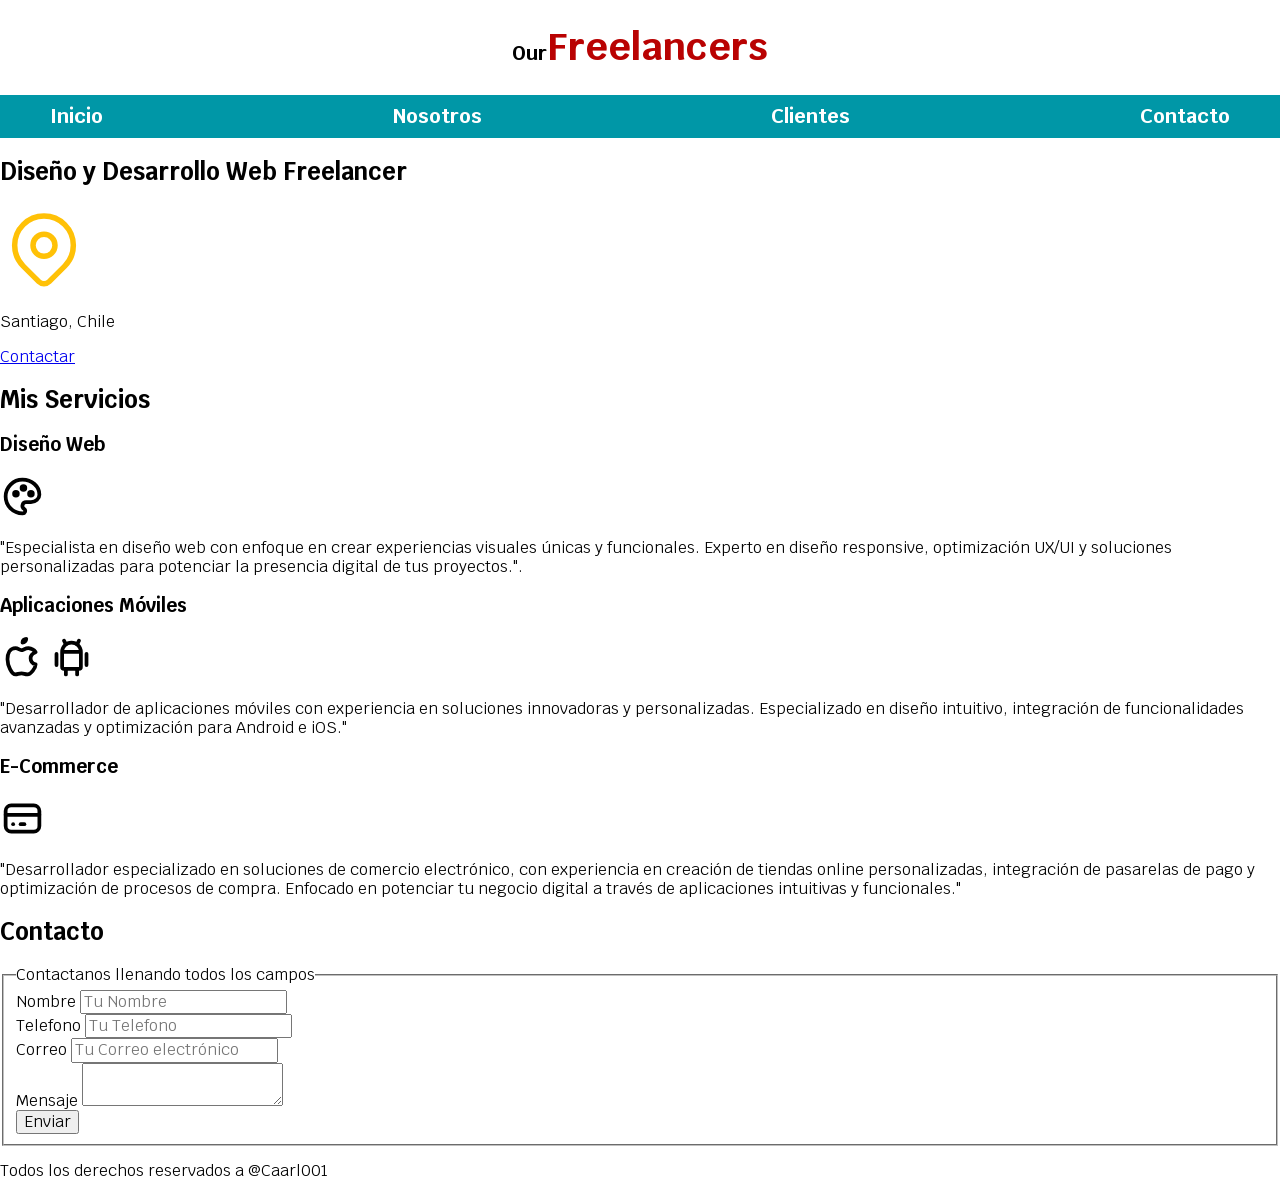
==== index.html @ 2eb79b01 "formato barra navegador responsiva" ====
<!DOCTYPE html>
<html lang="es">
<head>
    <meta charset="UTF-8">
    <meta name="viewport" content="width=device-width, initial-scale=1.0">
    <title>Diseñador Freelancer</title>
    <link rel="preload" href="css/normalize.css">
    <link rel="stylesheet" href="css/normalize.css">
    <link rel="preconnect" href="https://fonts.googleapis.com">
    <link rel="preconnect" href="https://fonts.gstatic.com" crossorigin>
    <link href="https://fonts.googleapis.com/css2?family=Krub:wght@400;700&display=swap" rel="stylesheet">
    <link rel="preload" href="css/style.css" as="style">
    <link rel="stylesheet" href="css/style.css">

</head>
<body>
    <header>
        <h1 class="titulo"><span>Our</span>Freelancers</h1>
    </header>
    <div class="nav-bg">
        <nav class="navegacion-principal contenedor">
            <a href="index.html">Inicio</a>
            <a href="nosotros.html">Nosotros</a>
            <a href="clientes.html">Clientes</a>
            <a href="contacto.html">Contacto</a>
        </nav>
    </div>    
    <!-- <img src="img/hero.jpg"> --> 

    <section class="hero">
        <div class="contenido-hero"> 
            <h2>Diseño y Desarrollo Web Freelancer</h2>
            <p>
                <svg  xmlns="http://www.w3.org/2000/svg"  width="88"  height="88"  viewBox="0 0 24 24"  fill="none"  stroke="#ffc107"  stroke-width="1.5"
                    stroke-linecap="round"  stroke-linejoin="round"  class="icon icon-tabler icons-tabler-outline icon-tabler-map-pin"><path stroke="none" d="M0 0h24v24H0z" fill="none"/><path d="M9 11a3 3 0 1 0 6 0a3 3 0 0 0 -6 0" /><path d="M17.657 16.657l-4.243 4.243a2 2 0 0 1 -2.827 0l-4.244 -4.243a8 8 0 1 1 11.314 0z" />
                </svg>
            </p>
            <p>Santiago, Chile</p>

            <a href="#">Contactar</a>
        </div>
        
    </section>
    
    <main>
        <h2>Mis Servicios</h2>
        
        <section>
        <h3>Diseño Web</h3>
                <svg  xmlns="http://www.w3.org/2000/svg"  width="45"  height="45"  viewBox="0 0 24 24"  fill="none"  stroke="currentColor"  stroke-width="2"  stroke-linecap="round"  stroke-linejoin="round"  class="icon icon-tabler icons-tabler-outline icon-tabler-palette"><path stroke="none" d="M0 0h24v24H0z" fill="none"/><path d="M12 21a9 9 0 0 1 0 -18c4.97 0 9 3.582 9 8c0 1.06 -.474 2.078 -1.318 2.828c-.844 .75 -1.989 1.172 -3.182 1.172h-2.5a2 2 0 0 0 -1 3.75a1.3 1.3 0 0 1 -1 2.25" /><path d="M8.5 10.5m-1 0a1 1 0 1 0 2 0a1 1 0 1 0 -2 0" /><path d="M12.5 7.5m-1 0a1 1 0 1 0 2 0a1 1 0 1 0 -2 0" /><path d="M16.5 10.5m-1 0a1 1 0 1 0 2 0a1 1 0 1 0 -2 0" /></svg>
                <p>"Especialista en diseño web con enfoque en crear experiencias visuales únicas y funcionales. Experto en diseño responsive, optimización UX/UI y soluciones personalizadas para potenciar la presencia digital de tus proyectos.".</p>
        </section>
         
        <section>
        <h3>Aplicaciones Móviles</h3>
                <svg  xmlns="http://www.w3.org/2000/svg"  width="45"  height="45"  viewBox="0 0 24 24"  fill="none"  stroke="currentColor"  stroke-width="2"  stroke-linecap="round"  stroke-linejoin="round"  class="icon icon-tabler icons-tabler-outline icon-tabler-brand-apple"><path stroke="none" d="M0 0h24v24H0z" fill="none"/><path d="M8.286 7.008c-3.216 0 -4.286 3.23 -4.286 5.92c0 3.229 2.143 8.072 4.286 8.072c1.165 -.05 1.799 -.538 3.214 -.538c1.406 0 1.607 .538 3.214 .538s4.286 -3.229 4.286 -5.381c-.03 -.011 -2.649 -.434 -2.679 -3.23c-.02 -2.335 2.589 -3.179 2.679 -3.228c-1.096 -1.606 -3.162 -2.113 -3.75 -2.153c-1.535 -.12 -3.032 1.077 -3.75 1.077c-.729 0 -2.036 -1.077 -3.214 -1.077z" /><path d="M12 4a2 2 0 0 0 2 -2a2 2 0 0 0 -2 2" /></svg>
                <svg  xmlns="http://www.w3.org/2000/svg"  width="45"  height="45"  viewBox="0 0 24 24"  fill="none"  stroke="currentColor"   stroke-width="2"  stroke-linecap="round"  stroke-linejoin="round"  class="icon icon-tabler icons-tabler-outline icon-tabler-brand-android"><path stroke="none" d="M0 0h24v24H0z" fill="none"/><path d="M4 10l0 6" /><path d="M20 10l0 6" /><path d="M7 9h10v8a1 1 0 0 1 -1 1h-8a1 1 0 0 1 -1 -1v-8a5 5 0 0 1 10 0" /><path d="M8 3l1 2" /><path d="M16 3l-1 2" /><path d="M9 18l0 3" /><path d="M15 18l0 3" /></svg> 
                <p>"Desarrollador de aplicaciones móviles con experiencia en soluciones innovadoras y personalizadas. Especializado en diseño intuitivo, integración de funcionalidades avanzadas y optimización para Android e iOS."</p>
        </section>

        <section>       
        <h3>E-Commerce</h3>
                <svg  xmlns="http://www.w3.org/2000/svg"  width="45"  height="45"  viewBox="0 0 24 24"  fill="none"  stroke="currentColor"   stroke-width="2"  stroke-linecap="round"  stroke-linejoin="round"  class="icon icon-tabler icons-tabler-outline icon-tabler-credit-card"><path stroke="none" d="M0 0h24v24H0z" fill="none"/><path d="M3 5m0 3a3 3 0 0 1 3 -3h12a3 3 0 0 1 3 3v8a3 3 0 0 1 -3 3h-12a3 3 0 0 1 -3 -3z" /><path d="M3 10l18 0" /><path d="M7 15l.01 0" /><path d="M11 15l2 0" /></svg>
                <p>"Desarrollador especializado en soluciones de comercio electrónico, con experiencia en creación de tiendas online personalizadas, integración de pasarelas de pago y optimización de procesos de compra. Enfocado en potenciar tu negocio digital a través de aplicaciones intuitivas y funcionales."</p> 
        </section>   
    </main>

    <section>
        <h2>Contacto</h2> 
        <form>
            <fieldset>
                <legend>Contactanos llenando todos los campos</legend>
                
                <div>
                    <label>Nombre</label>
                    <input type="text" placeholder="Tu Nombre">
                </div> 

                <div>   
                    <label>Telefono</label>
                    <input type="tel" placeholder="Tu Telefono">
                </div>

                <div>
                    <label>Correo</label>
                    <input type="email" placeholder="Tu Correo electrónico">
                </div>
                
                <div>
                    <label>Mensaje</label>
                    <textarea></textarea>
                </div>
                
                <div>
                    <input type="submit" value="Enviar">
                </div>

            </fieldset>
        </form>
    </section>

    <footer>
        <p>Todos los derechos reservados a @Caarl001</p>
    </footer>

</body>
</html>
---- css/style.css ----
:root{
    --blanco:#FFFFFF;
    --oscuro:#212121;
    --rojo:#b90202;
    --gris:#757575;
    --primario:#FFC107;
    --secundario:#0097A7;
}

html {
    font-size: 62.5%;
}

body {
    font-size: 16px;
    font-family: "Krub", sans-serif;
}

.titulo {
    text-align: center;
    color: var(--rojo);
    font-size: 3.8rem; 
}

.titulo span {
    font-size: 2rem;
    color:black;
}
.contenedor{
    max-width: 120rem;
    margin: 0 auto;
}
.nav-bg{
    background-color: var(--secundario);
}
.navegacion-principal{
    display: flex;
    flex-direction: column;
}
@media (min-width: 768px) {
   .navegacion-principal {
    flex-direction: row;
    justify-content: space-between;
   }
}
.navegacion-principal  a {
    display: block;
    text-align: center;
    color:var(--blanco);
    text-decoration: none;
    font-size: 2rem;
    font-weight: 700;
    padding: 1rem;
}

.navegacion-principal a:hover {
    background-color: var(--primario);
    color: var(--oscuro);
}
---- css/style.css ----
:root{
    --blanco:#FFFFFF;
    --oscuro:#212121;
    --rojo:#b90202;
    --gris:#757575;
    --primario:#FFC107;
    --secundario:#0097A7;
}

html {
    font-size: 62.5%;
}

body {
    font-size: 16px;
    font-family: "Krub", sans-serif;
}

.titulo {
    text-align: center;
    color: var(--rojo);
    font-size: 3.8rem; 
}

.titulo span {
    font-size: 2rem;
    color:black;
}
.contenedor{
    max-width: 120rem;
    margin: 0 auto;
}
.nav-bg{
    background-color: var(--secundario);
}
.navegacion-principal{
    display: flex;
    flex-direction: column;
}
@media (min-width: 768px) {
   .navegacion-principal {
    flex-direction: row;
    justify-content: space-between;
   }
}
.navegacion-principal  a {
    display: block;
    text-align: center;
    color:var(--blanco);
    text-decoration: none;
    font-size: 2rem;
    font-weight: 700;
    padding: 1rem;
}

.navegacion-principal a:hover {
    background-color: var(--primario);
    color: var(--oscuro);
}
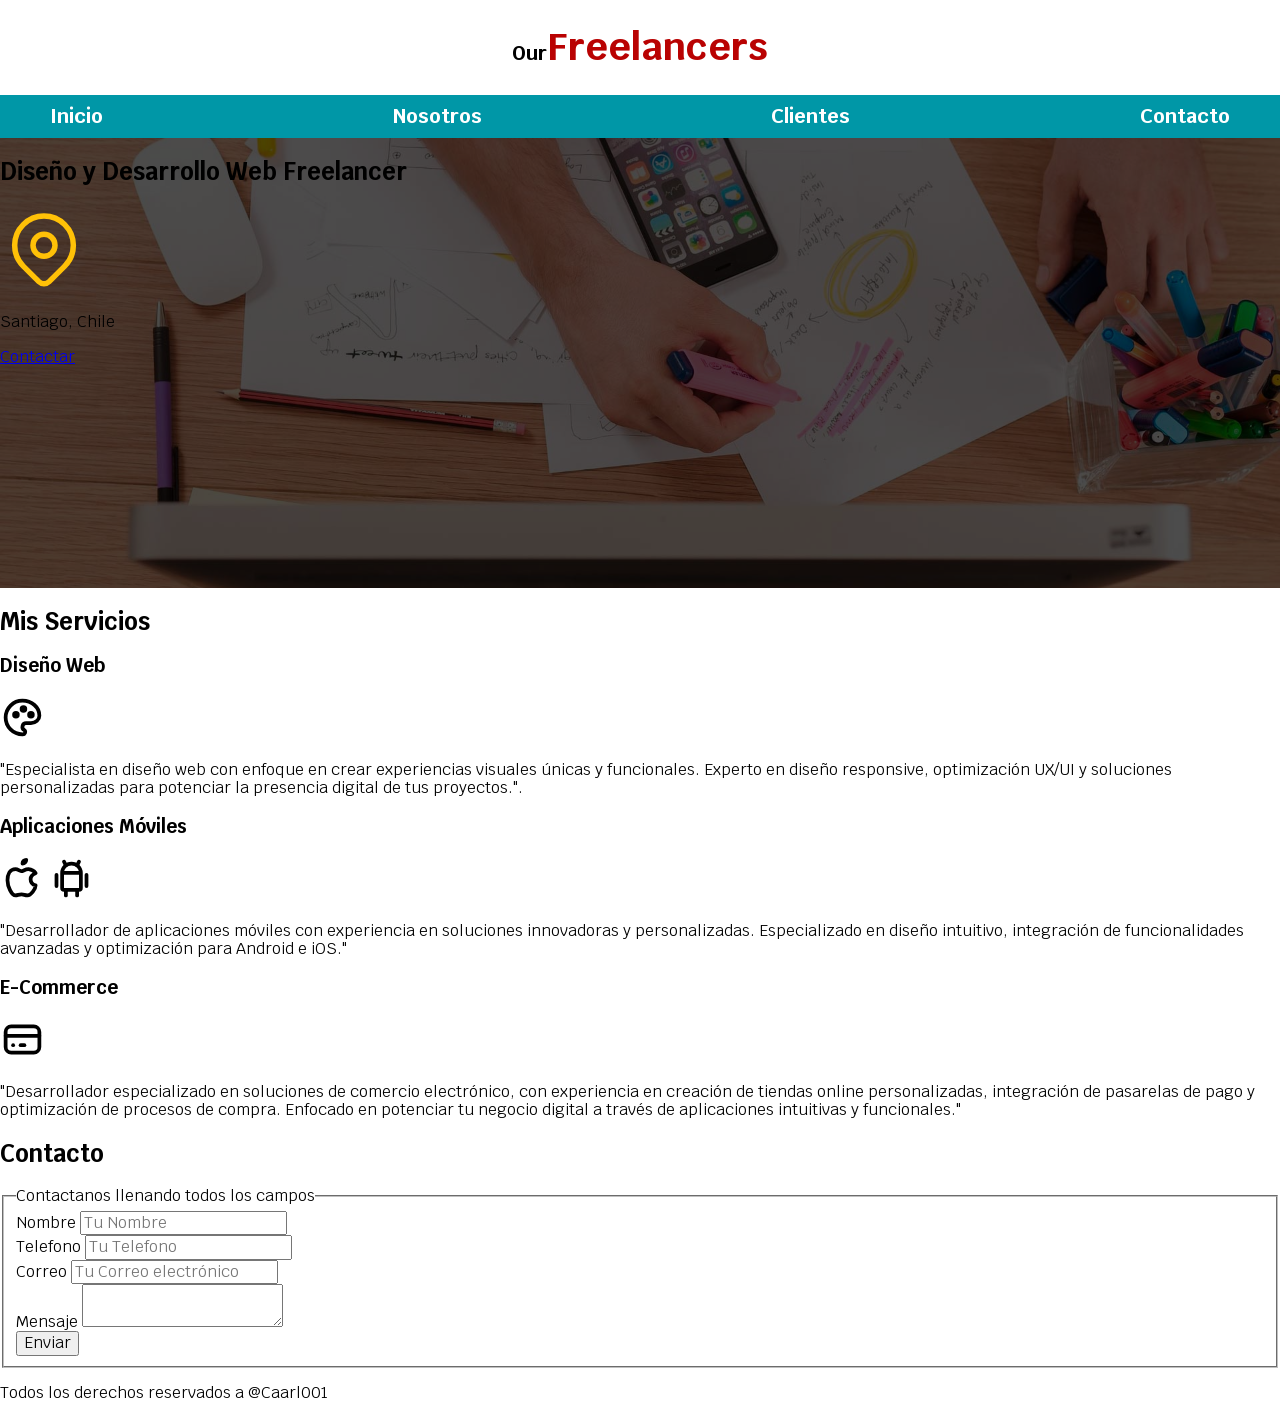
==== commit 8fc4430a: "Modificacion Hero transparencia" ====
--- a/index.html
+++ b/index.html
@@ -25,8 +25,7 @@
             <a href="contacto.html">Contacto</a>
         </nav>
     </div>    
-    <!-- <img src="img/hero.jpg"> --> 
-
+    
     <section class="hero">
         <div class="contenido-hero"> 
             <h2>Diseño y Desarrollo Web Freelancer</h2>
--- a/css/style.css
+++ b/css/style.css
@@ -9,6 +9,11 @@
 
 html {
     font-size: 62.5%;
+    box-sizing: border-box;
+}
+
+*, *:before, *:after {
+    box-sizing: inherit;
 }
 
 body {
@@ -21,19 +26,18 @@
     color: var(--rojo);
     font-size: 3.8rem; 
 }
-
 .titulo span {
     font-size: 2rem;
     color:black;
 }
-.contenedor{
+.contenedor {
     max-width: 120rem;
     margin: 0 auto;
 }
 .nav-bg{
     background-color: var(--secundario);
 }
-.navegacion-principal{
+.navegacion-principal {
     display: flex;
     flex-direction: column;
 }
@@ -57,3 +61,19 @@
     background-color: var(--primario);
     color: var(--oscuro);
 }
+
+.hero{
+    background-image: url(../img/hero.jpg);
+    background-repeat: no-repeat;
+    background-size: cover;
+    height: 450PX;
+    position: relative;
+
+}
+.contenido-hero {
+    position: absolute;
+    background-color: rgb(0 0 0 / 70%);
+    width: 100%;
+    height: 100%;
+
+}
--- a/css/style.css
+++ b/css/style.css
@@ -9,6 +9,11 @@
 
 html {
     font-size: 62.5%;
+    box-sizing: border-box;
+}
+
+*, *:before, *:after {
+    box-sizing: inherit;
 }
 
 body {
@@ -21,19 +26,18 @@
     color: var(--rojo);
     font-size: 3.8rem; 
 }
-
 .titulo span {
     font-size: 2rem;
     color:black;
 }
-.contenedor{
+.contenedor {
     max-width: 120rem;
     margin: 0 auto;
 }
 .nav-bg{
     background-color: var(--secundario);
 }
-.navegacion-principal{
+.navegacion-principal {
     display: flex;
     flex-direction: column;
 }
@@ -57,3 +61,19 @@
     background-color: var(--primario);
     color: var(--oscuro);
 }
+
+.hero{
+    background-image: url(../img/hero.jpg);
+    background-repeat: no-repeat;
+    background-size: cover;
+    height: 450PX;
+    position: relative;
+
+}
+.contenido-hero {
+    position: absolute;
+    background-color: rgb(0 0 0 / 70%);
+    width: 100%;
+    height: 100%;
+
+}
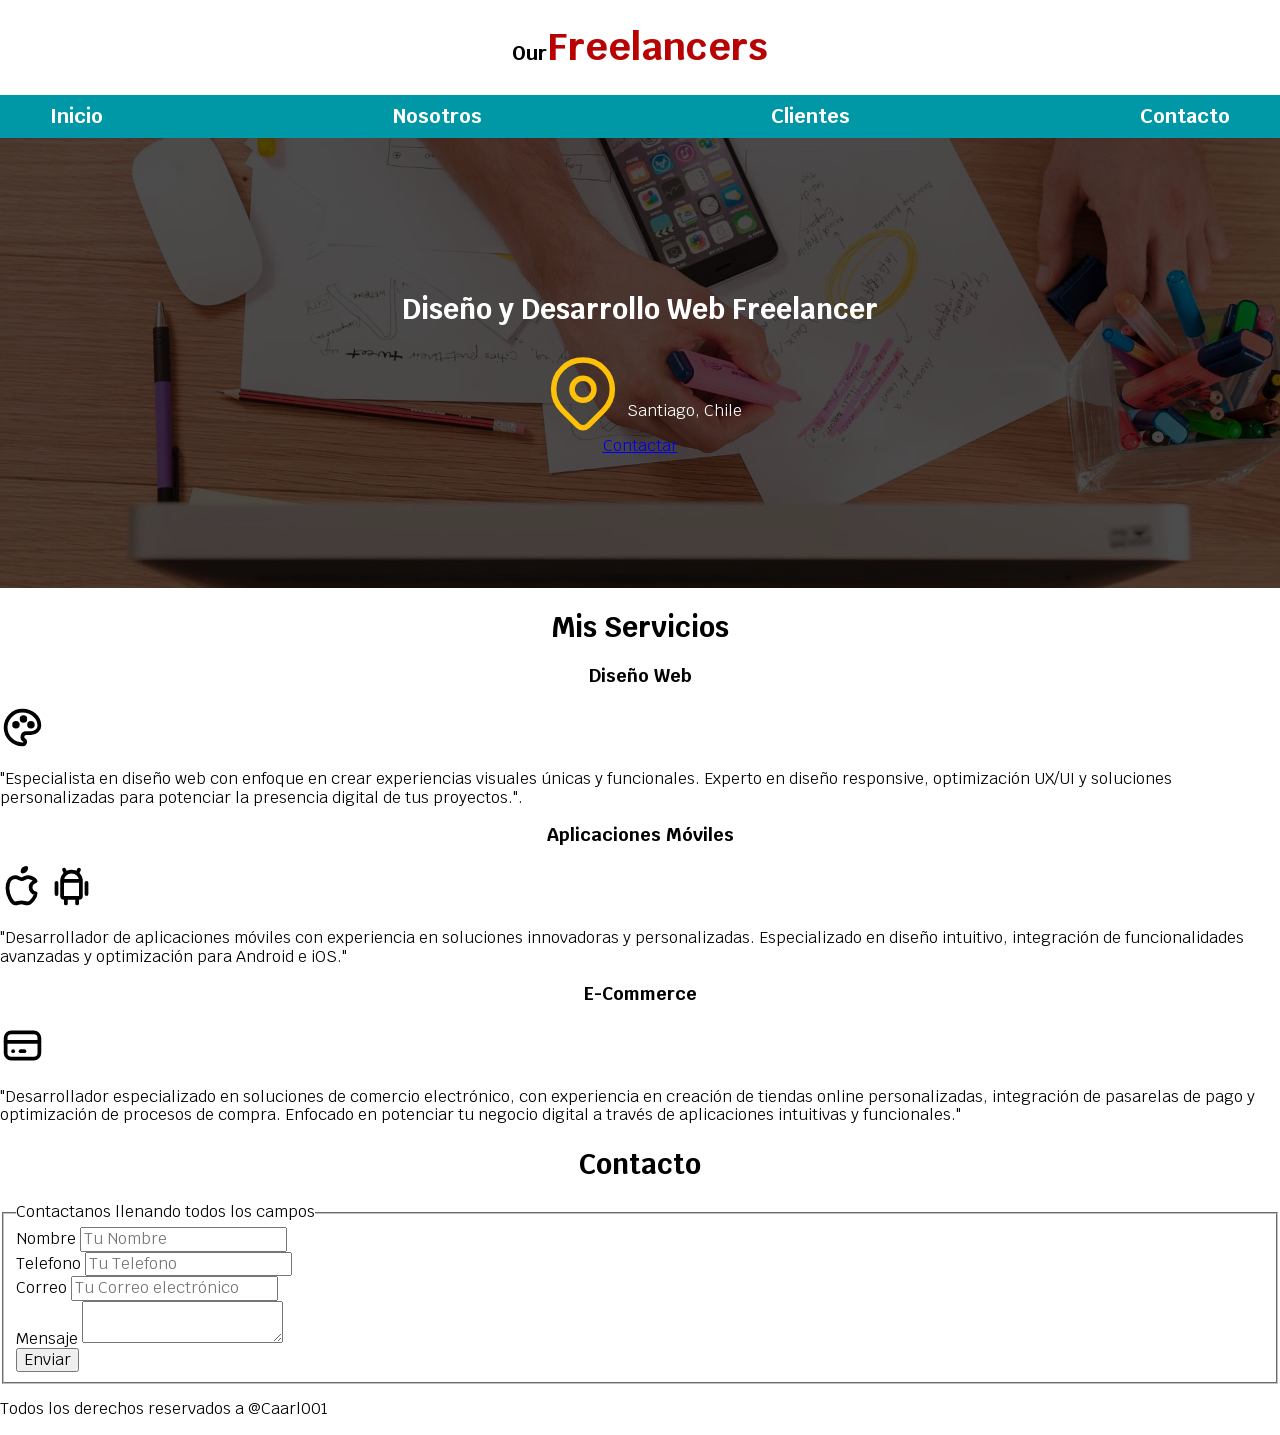
==== commit f23ff8de: "Aliniacion del Hero, texto del h2, icono y parrafo aliniado con icono" ====
--- a/index.html
+++ b/index.html
@@ -25,16 +25,17 @@
             <a href="contacto.html">Contacto</a>
         </nav>
     </div>    
-    
+
     <section class="hero">
         <div class="contenido-hero"> 
             <h2>Diseño y Desarrollo Web Freelancer</h2>
-            <p>
+            <div class="ubicacion">
+            
                 <svg  xmlns="http://www.w3.org/2000/svg"  width="88"  height="88"  viewBox="0 0 24 24"  fill="none"  stroke="#ffc107"  stroke-width="1.5"
                     stroke-linecap="round"  stroke-linejoin="round"  class="icon icon-tabler icons-tabler-outline icon-tabler-map-pin"><path stroke="none" d="M0 0h24v24H0z" fill="none"/><path d="M9 11a3 3 0 1 0 6 0a3 3 0 0 0 -6 0" /><path d="M17.657 16.657l-4.243 4.243a2 2 0 0 1 -2.827 0l-4.244 -4.243a8 8 0 1 1 11.314 0z" />
                 </svg>
-            </p>
-            <p>Santiago, Chile</p>
+                <p>Santiago, Chile</p>
+            </div>
 
             <a href="#">Contactar</a>
         </div>
--- a/css/style.css
+++ b/css/style.css
@@ -20,11 +20,23 @@
     font-size: 16px;
     font-family: "Krub", sans-serif;
 }
-
+h1 {
+    font-size: 3.8rem;
+}
+h2 {
+    font-size: 2.8rem;
+}
+h3 {
+    font-size: 1.8rem;
+}
+h4 {
+    font-size: 1rem;
+}
+h1, h2, h3 {
+    text-align: center;
+}
 .titulo {
-    text-align: center;
-    color: var(--rojo);
-    font-size: 3.8rem; 
+    color: var(--rojo); 
 }
 .titulo span {
     font-size: 2rem;
@@ -72,8 +84,20 @@
 }
 .contenido-hero {
     position: absolute;
-    background-color: rgb(0 0 0 / 70%);
+    background-color: rgb(0 0 0 / 70%); /* Transparencia del hero */
     width: 100%;
     height: 100%;
+    display: flex;
+    flex-direction: column;
+    align-items: center;
+    justify-content: center;
 
+}
+.contenido-hero h2,
+.contenido-hero p {
+    color: var(--blanco);
+}
+.ubicacion {
+    display: flex;
+    align-items: flex-end;
 }
--- a/css/style.css
+++ b/css/style.css
@@ -20,11 +20,23 @@
     font-size: 16px;
     font-family: "Krub", sans-serif;
 }
-
+h1 {
+    font-size: 3.8rem;
+}
+h2 {
+    font-size: 2.8rem;
+}
+h3 {
+    font-size: 1.8rem;
+}
+h4 {
+    font-size: 1rem;
+}
+h1, h2, h3 {
+    text-align: center;
+}
 .titulo {
-    text-align: center;
-    color: var(--rojo);
-    font-size: 3.8rem; 
+    color: var(--rojo); 
 }
 .titulo span {
     font-size: 2rem;
@@ -72,8 +84,20 @@
 }
 .contenido-hero {
     position: absolute;
-    background-color: rgb(0 0 0 / 70%);
+    background-color: rgb(0 0 0 / 70%); /* Transparencia del hero */
     width: 100%;
     height: 100%;
+    display: flex;
+    flex-direction: column;
+    align-items: center;
+    justify-content: center;
 
+}
+.contenido-hero h2,
+.contenido-hero p {
+    color: var(--blanco);
+}
+.ubicacion {
+    display: flex;
+    align-items: flex-end;
 }
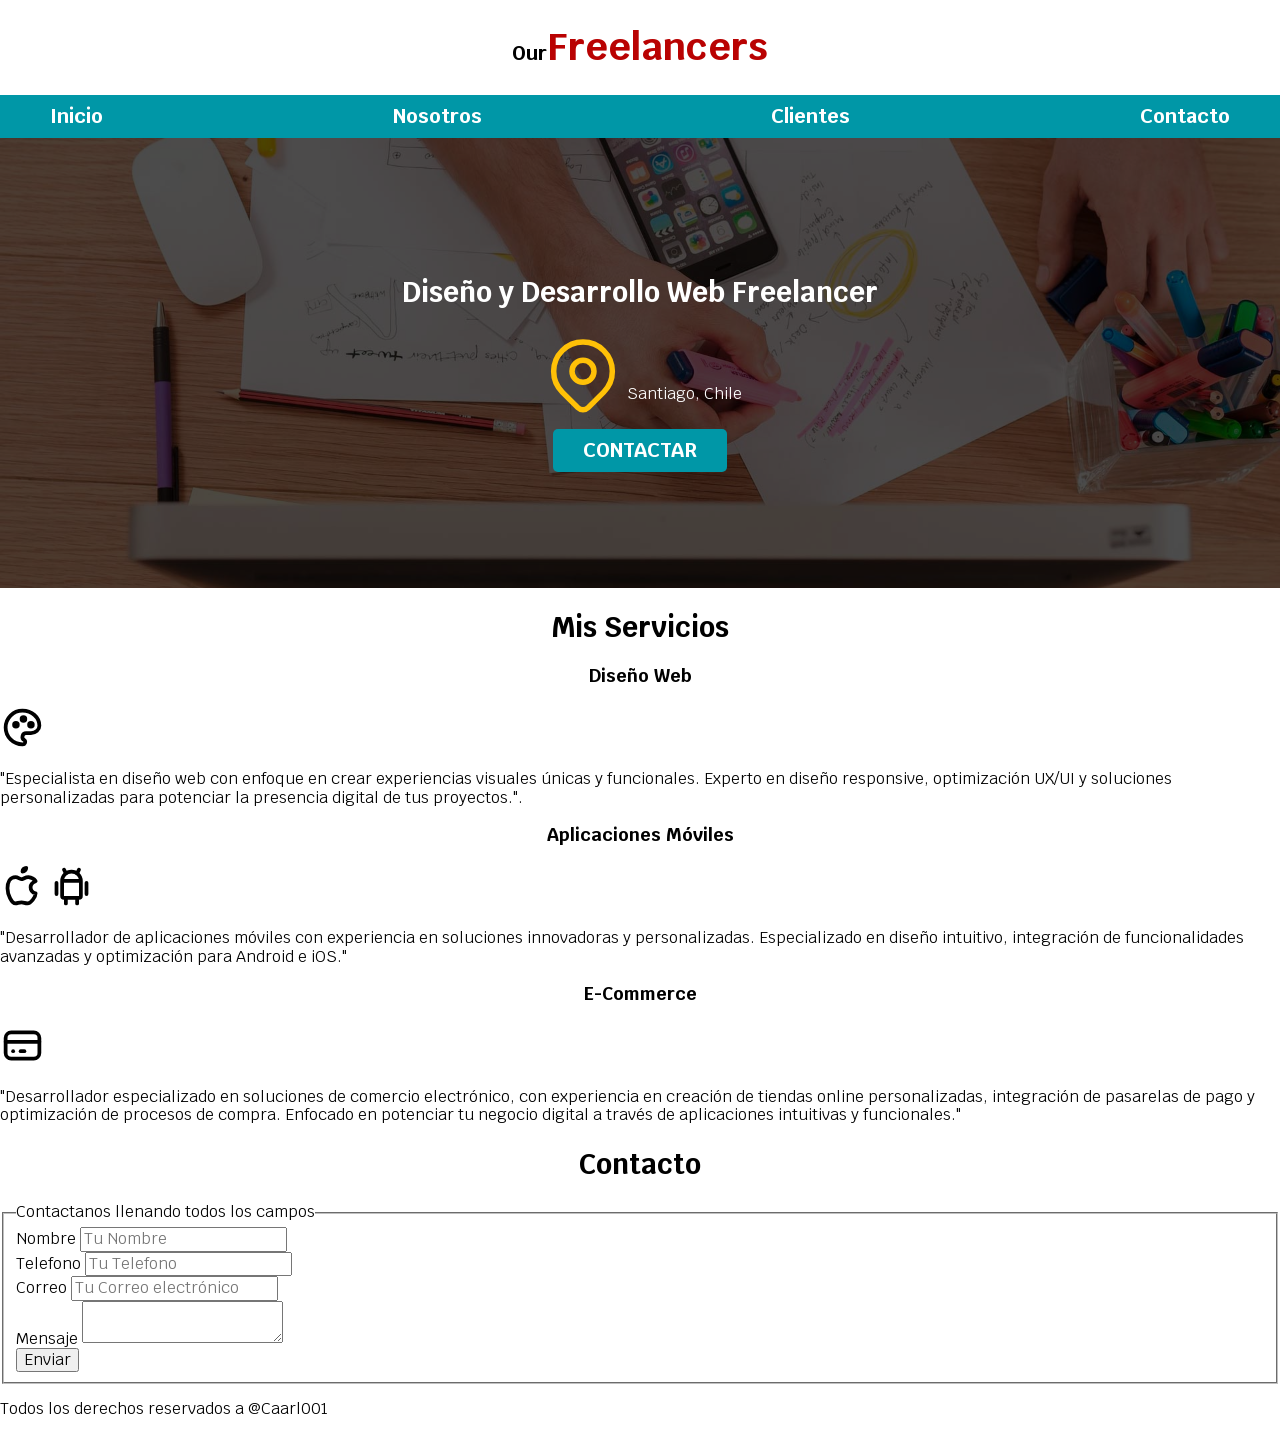
==== commit ffd922fc: "creacion del boton y implementado en el hero" ====
--- a/index.html
+++ b/index.html
@@ -15,7 +15,7 @@
 </head>
 <body>
     <header>
-        <h1 class="titulo"><span>Our</span>Freelancers</h1>
+        <h1 class="titulo" href="index.html"><span>Our</span>Freelancers</h1>
     </header>
     <div class="nav-bg">
         <nav class="navegacion-principal contenedor">
@@ -37,7 +37,7 @@
                 <p>Santiago, Chile</p>
             </div>
 
-            <a href="#">Contactar</a>
+            <a class="boton" href="#">Contactar</a>
         </div>
         
     </section>
--- a/css/style.css
+++ b/css/style.css
@@ -46,6 +46,26 @@
     max-width: 120rem;
     margin: 0 auto;
 }
+.boton {
+    background-color: var(--secundario);
+    color:var(--blanco);
+    padding: 1rem 3rem;
+    margin-top: 1rem;
+    font-size: 2rem;
+    text-decoration: none;
+    text-transform: uppercase;
+    font-weight: bold;
+    border-radius: .5rem;
+    width: 90%;
+    text-align: center;
+
+}
+@media (min-width: 768px) {
+   .boton {
+    width: auto;
+   }
+}
+
 .nav-bg{
     background-color: var(--secundario);
 }
@@ -100,4 +120,4 @@
 .ubicacion {
     display: flex;
     align-items: flex-end;
-}+}
--- a/css/style.css
+++ b/css/style.css
@@ -46,6 +46,26 @@
     max-width: 120rem;
     margin: 0 auto;
 }
+.boton {
+    background-color: var(--secundario);
+    color:var(--blanco);
+    padding: 1rem 3rem;
+    margin-top: 1rem;
+    font-size: 2rem;
+    text-decoration: none;
+    text-transform: uppercase;
+    font-weight: bold;
+    border-radius: .5rem;
+    width: 90%;
+    text-align: center;
+
+}
+@media (min-width: 768px) {
+   .boton {
+    width: auto;
+   }
+}
+
 .nav-bg{
     background-color: var(--secundario);
 }
@@ -100,4 +120,4 @@
 .ubicacion {
     display: flex;
     align-items: flex-end;
-}+}
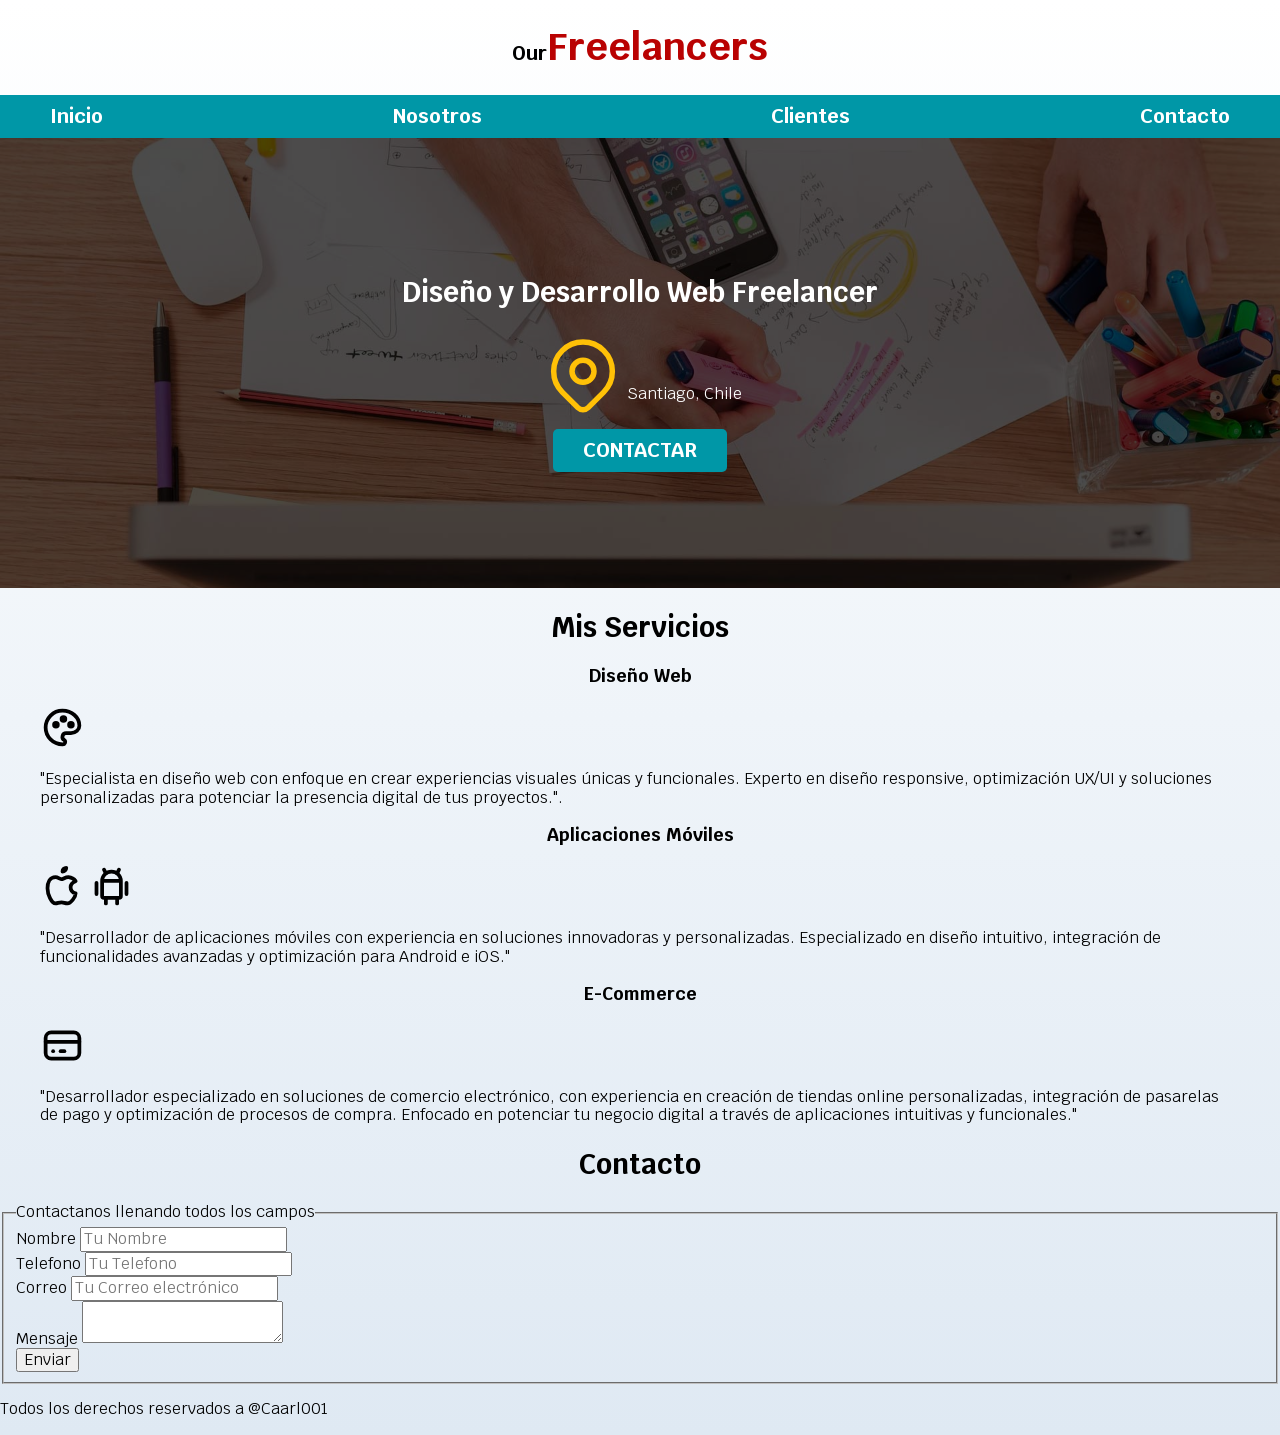
==== commit 468fee77: "Sombreado y centralicacion del main" ====
--- a/index.html
+++ b/index.html
@@ -42,7 +42,7 @@
         
     </section>
     
-    <main>
+    <main class="contenedor">
         <h2>Mis Servicios</h2>
         
         <section>
--- a/css/style.css
+++ b/css/style.css
@@ -3,13 +3,15 @@
     --oscuro:#212121;
     --rojo:#b90202;
     --gris:#757575;
+    --grisClaro:#DFE9F3;
     --primario:#FFC107;
     --secundario:#0097A7;
 }
 
+/* GLOBALES */
 html {
     font-size: 62.5%;
-    box-sizing: border-box;
+    box-sizing: border-box;/* HACK PARA BOX MODEL */
 }
 
 *, *:before, *:after {
@@ -19,32 +21,7 @@
 body {
     font-size: 16px;
     font-family: "Krub", sans-serif;
-}
-h1 {
-    font-size: 3.8rem;
-}
-h2 {
-    font-size: 2.8rem;
-}
-h3 {
-    font-size: 1.8rem;
-}
-h4 {
-    font-size: 1rem;
-}
-h1, h2, h3 {
-    text-align: center;
-}
-.titulo {
-    color: var(--rojo); 
-}
-.titulo span {
-    font-size: 2rem;
-    color:black;
-}
-.contenedor {
-    max-width: 120rem;
-    margin: 0 auto;
+    background-image: linear-gradient(to top, var(--grisClaro) 0%, var(--blanco) 100%);
 }
 .boton {
     background-color: var(--secundario);
@@ -66,6 +43,37 @@
    }
 }
 
+/* TIPOGRAFIAS */
+h1 {
+    font-size: 3.8rem;
+}
+h2 {
+    font-size: 2.8rem;
+}
+h3 {
+    font-size: 1.8rem;
+}
+h4 {
+    font-size: 1rem;
+}
+h1, h2, h3 {
+    text-align: center;
+}
+
+/* TITULOS */
+.titulo {
+    color: var(--rojo); 
+}
+.titulo span {
+    font-size: 2rem;
+    color:black;
+}
+
+/* NAVEGACION PRINCIPAL */
+.contenedor {
+    max-width: 120rem;
+    margin: 0 auto;
+}
 .nav-bg{
     background-color: var(--secundario);
 }
@@ -94,6 +102,7 @@
     color: var(--oscuro);
 }
 
+/* HERO */
 .hero{
     background-image: url(../img/hero.jpg);
     background-repeat: no-repeat;
@@ -117,7 +126,8 @@
 .contenido-hero p {
     color: var(--blanco);
 }
-.ubicacion {
+
+.contenido-hero .ubicacion {
     display: flex;
     align-items: flex-end;
 }
--- a/css/style.css
+++ b/css/style.css
@@ -3,13 +3,15 @@
     --oscuro:#212121;
     --rojo:#b90202;
     --gris:#757575;
+    --grisClaro:#DFE9F3;
     --primario:#FFC107;
     --secundario:#0097A7;
 }
 
+/* GLOBALES */
 html {
     font-size: 62.5%;
-    box-sizing: border-box;
+    box-sizing: border-box;/* HACK PARA BOX MODEL */
 }
 
 *, *:before, *:after {
@@ -19,32 +21,7 @@
 body {
     font-size: 16px;
     font-family: "Krub", sans-serif;
-}
-h1 {
-    font-size: 3.8rem;
-}
-h2 {
-    font-size: 2.8rem;
-}
-h3 {
-    font-size: 1.8rem;
-}
-h4 {
-    font-size: 1rem;
-}
-h1, h2, h3 {
-    text-align: center;
-}
-.titulo {
-    color: var(--rojo); 
-}
-.titulo span {
-    font-size: 2rem;
-    color:black;
-}
-.contenedor {
-    max-width: 120rem;
-    margin: 0 auto;
+    background-image: linear-gradient(to top, var(--grisClaro) 0%, var(--blanco) 100%);
 }
 .boton {
     background-color: var(--secundario);
@@ -66,6 +43,37 @@
    }
 }
 
+/* TIPOGRAFIAS */
+h1 {
+    font-size: 3.8rem;
+}
+h2 {
+    font-size: 2.8rem;
+}
+h3 {
+    font-size: 1.8rem;
+}
+h4 {
+    font-size: 1rem;
+}
+h1, h2, h3 {
+    text-align: center;
+}
+
+/* TITULOS */
+.titulo {
+    color: var(--rojo); 
+}
+.titulo span {
+    font-size: 2rem;
+    color:black;
+}
+
+/* NAVEGACION PRINCIPAL */
+.contenedor {
+    max-width: 120rem;
+    margin: 0 auto;
+}
 .nav-bg{
     background-color: var(--secundario);
 }
@@ -94,6 +102,7 @@
     color: var(--oscuro);
 }
 
+/* HERO */
 .hero{
     background-image: url(../img/hero.jpg);
     background-repeat: no-repeat;
@@ -117,7 +126,8 @@
 .contenido-hero p {
     color: var(--blanco);
 }
-.ubicacion {
+
+.contenido-hero .ubicacion {
     display: flex;
     align-items: flex-end;
 }
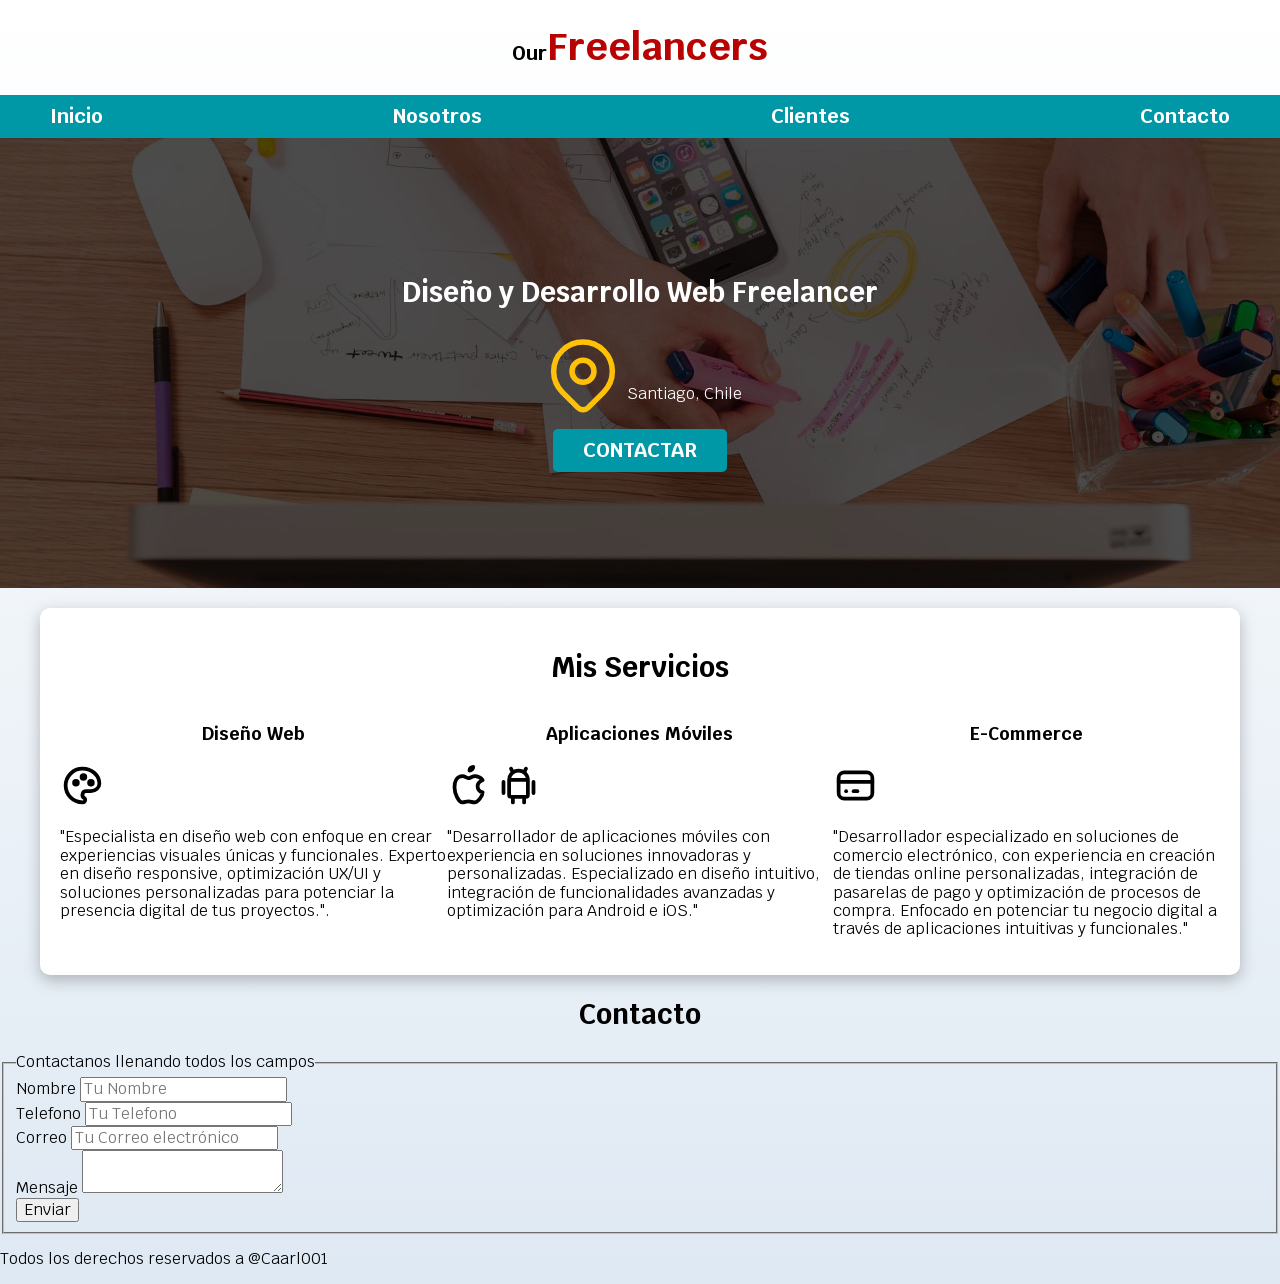
==== commit 7f9d52f5: "Contenido servicio - Modificacion se agrego un display grid y se hizo respansiva" ====
--- a/index.html
+++ b/index.html
@@ -42,27 +42,29 @@
         
     </section>
     
-    <main class="contenedor">
+    <main class="contenedor sombra">
         <h2>Mis Servicios</h2>
         
-        <section>
-        <h3>Diseño Web</h3>
-                <svg  xmlns="http://www.w3.org/2000/svg"  width="45"  height="45"  viewBox="0 0 24 24"  fill="none"  stroke="currentColor"  stroke-width="2"  stroke-linecap="round"  stroke-linejoin="round"  class="icon icon-tabler icons-tabler-outline icon-tabler-palette"><path stroke="none" d="M0 0h24v24H0z" fill="none"/><path d="M12 21a9 9 0 0 1 0 -18c4.97 0 9 3.582 9 8c0 1.06 -.474 2.078 -1.318 2.828c-.844 .75 -1.989 1.172 -3.182 1.172h-2.5a2 2 0 0 0 -1 3.75a1.3 1.3 0 0 1 -1 2.25" /><path d="M8.5 10.5m-1 0a1 1 0 1 0 2 0a1 1 0 1 0 -2 0" /><path d="M12.5 7.5m-1 0a1 1 0 1 0 2 0a1 1 0 1 0 -2 0" /><path d="M16.5 10.5m-1 0a1 1 0 1 0 2 0a1 1 0 1 0 -2 0" /></svg>
-                <p>"Especialista en diseño web con enfoque en crear experiencias visuales únicas y funcionales. Experto en diseño responsive, optimización UX/UI y soluciones personalizadas para potenciar la presencia digital de tus proyectos.".</p>
-        </section>
-         
-        <section>
-        <h3>Aplicaciones Móviles</h3>
-                <svg  xmlns="http://www.w3.org/2000/svg"  width="45"  height="45"  viewBox="0 0 24 24"  fill="none"  stroke="currentColor"  stroke-width="2"  stroke-linecap="round"  stroke-linejoin="round"  class="icon icon-tabler icons-tabler-outline icon-tabler-brand-apple"><path stroke="none" d="M0 0h24v24H0z" fill="none"/><path d="M8.286 7.008c-3.216 0 -4.286 3.23 -4.286 5.92c0 3.229 2.143 8.072 4.286 8.072c1.165 -.05 1.799 -.538 3.214 -.538c1.406 0 1.607 .538 3.214 .538s4.286 -3.229 4.286 -5.381c-.03 -.011 -2.649 -.434 -2.679 -3.23c-.02 -2.335 2.589 -3.179 2.679 -3.228c-1.096 -1.606 -3.162 -2.113 -3.75 -2.153c-1.535 -.12 -3.032 1.077 -3.75 1.077c-.729 0 -2.036 -1.077 -3.214 -1.077z" /><path d="M12 4a2 2 0 0 0 2 -2a2 2 0 0 0 -2 2" /></svg>
-                <svg  xmlns="http://www.w3.org/2000/svg"  width="45"  height="45"  viewBox="0 0 24 24"  fill="none"  stroke="currentColor"   stroke-width="2"  stroke-linecap="round"  stroke-linejoin="round"  class="icon icon-tabler icons-tabler-outline icon-tabler-brand-android"><path stroke="none" d="M0 0h24v24H0z" fill="none"/><path d="M4 10l0 6" /><path d="M20 10l0 6" /><path d="M7 9h10v8a1 1 0 0 1 -1 1h-8a1 1 0 0 1 -1 -1v-8a5 5 0 0 1 10 0" /><path d="M8 3l1 2" /><path d="M16 3l-1 2" /><path d="M9 18l0 3" /><path d="M15 18l0 3" /></svg> 
-                <p>"Desarrollador de aplicaciones móviles con experiencia en soluciones innovadoras y personalizadas. Especializado en diseño intuitivo, integración de funcionalidades avanzadas y optimización para Android e iOS."</p>
-        </section>
+        <div class="servicios">
+            <section>
+            <h3>Diseño Web</h3>
+                    <svg  xmlns="http://www.w3.org/2000/svg"  width="45"  height="45"  viewBox="0 0 24 24"  fill="none"  stroke="currentColor"  stroke-width="2"  stroke-linecap="round"  stroke-linejoin="round"  class="icon icon-tabler icons-tabler-outline icon-tabler-palette"><path stroke="none" d="M0 0h24v24H0z" fill="none"/><path d="M12 21a9 9 0 0 1 0 -18c4.97 0 9 3.582 9 8c0 1.06 -.474 2.078 -1.318 2.828c-.844 .75 -1.989 1.172 -3.182 1.172h-2.5a2 2 0 0 0 -1 3.75a1.3 1.3 0 0 1 -1 2.25" /><path d="M8.5 10.5m-1 0a1 1 0 1 0 2 0a1 1 0 1 0 -2 0" /><path d="M12.5 7.5m-1 0a1 1 0 1 0 2 0a1 1 0 1 0 -2 0" /><path d="M16.5 10.5m-1 0a1 1 0 1 0 2 0a1 1 0 1 0 -2 0" /></svg>
+                    <p>"Especialista en diseño web con enfoque en crear experiencias visuales únicas y funcionales. Experto en diseño responsive, optimización UX/UI y soluciones personalizadas para potenciar la presencia digital de tus proyectos.".</p>
+            </section>
+            
+            <section>
+            <h3>Aplicaciones Móviles</h3>
+                    <svg  xmlns="http://www.w3.org/2000/svg"  width="45"  height="45"  viewBox="0 0 24 24"  fill="none"  stroke="currentColor"  stroke-width="2"  stroke-linecap="round"  stroke-linejoin="round"  class="icon icon-tabler icons-tabler-outline icon-tabler-brand-apple"><path stroke="none" d="M0 0h24v24H0z" fill="none"/><path d="M8.286 7.008c-3.216 0 -4.286 3.23 -4.286 5.92c0 3.229 2.143 8.072 4.286 8.072c1.165 -.05 1.799 -.538 3.214 -.538c1.406 0 1.607 .538 3.214 .538s4.286 -3.229 4.286 -5.381c-.03 -.011 -2.649 -.434 -2.679 -3.23c-.02 -2.335 2.589 -3.179 2.679 -3.228c-1.096 -1.606 -3.162 -2.113 -3.75 -2.153c-1.535 -.12 -3.032 1.077 -3.75 1.077c-.729 0 -2.036 -1.077 -3.214 -1.077z" /><path d="M12 4a2 2 0 0 0 2 -2a2 2 0 0 0 -2 2" /></svg>
+                    <svg  xmlns="http://www.w3.org/2000/svg"  width="45"  height="45"  viewBox="0 0 24 24"  fill="none"  stroke="currentColor"   stroke-width="2"  stroke-linecap="round"  stroke-linejoin="round"  class="icon icon-tabler icons-tabler-outline icon-tabler-brand-android"><path stroke="none" d="M0 0h24v24H0z" fill="none"/><path d="M4 10l0 6" /><path d="M20 10l0 6" /><path d="M7 9h10v8a1 1 0 0 1 -1 1h-8a1 1 0 0 1 -1 -1v-8a5 5 0 0 1 10 0" /><path d="M8 3l1 2" /><path d="M16 3l-1 2" /><path d="M9 18l0 3" /><path d="M15 18l0 3" /></svg> 
+                    <p>"Desarrollador de aplicaciones móviles con experiencia en soluciones innovadoras y personalizadas. Especializado en diseño intuitivo, integración de funcionalidades avanzadas y optimización para Android e iOS."</p>
+            </section>
 
-        <section>       
-        <h3>E-Commerce</h3>
-                <svg  xmlns="http://www.w3.org/2000/svg"  width="45"  height="45"  viewBox="0 0 24 24"  fill="none"  stroke="currentColor"   stroke-width="2"  stroke-linecap="round"  stroke-linejoin="round"  class="icon icon-tabler icons-tabler-outline icon-tabler-credit-card"><path stroke="none" d="M0 0h24v24H0z" fill="none"/><path d="M3 5m0 3a3 3 0 0 1 3 -3h12a3 3 0 0 1 3 3v8a3 3 0 0 1 -3 3h-12a3 3 0 0 1 -3 -3z" /><path d="M3 10l18 0" /><path d="M7 15l.01 0" /><path d="M11 15l2 0" /></svg>
-                <p>"Desarrollador especializado en soluciones de comercio electrónico, con experiencia en creación de tiendas online personalizadas, integración de pasarelas de pago y optimización de procesos de compra. Enfocado en potenciar tu negocio digital a través de aplicaciones intuitivas y funcionales."</p> 
-        </section>   
+            <section>       
+            <h3>E-Commerce</h3>
+                    <svg  xmlns="http://www.w3.org/2000/svg"  width="45"  height="45"  viewBox="0 0 24 24"  fill="none"  stroke="currentColor"   stroke-width="2"  stroke-linecap="round"  stroke-linejoin="round"  class="icon icon-tabler icons-tabler-outline icon-tabler-credit-card"><path stroke="none" d="M0 0h24v24H0z" fill="none"/><path d="M3 5m0 3a3 3 0 0 1 3 -3h12a3 3 0 0 1 3 3v8a3 3 0 0 1 -3 3h-12a3 3 0 0 1 -3 -3z" /><path d="M3 10l18 0" /><path d="M7 15l.01 0" /><path d="M11 15l2 0" /></svg>
+                    <p>"Desarrollador especializado en soluciones de comercio electrónico, con experiencia en creación de tiendas online personalizadas, integración de pasarelas de pago y optimización de procesos de compra. Enfocado en potenciar tu negocio digital a través de aplicaciones intuitivas y funcionales."</p> 
+            </section>  
+        </div><!-- CIERRE CLASE: .servicios  -->
     </main>
 
     <section>
--- a/css/style.css
+++ b/css/style.css
@@ -41,6 +41,14 @@
    .boton {
     width: auto;
    }
+}
+.sombra {
+    -webkit-box-shadow: 0px 5px 15px 0px rgba(70,70,70,0.35);
+    -moz-box-shadow: 0px 5px 15px 0px rgba(70,70,70,0.35);
+    box-shadow: 0px 5px 15px 0px rgba(70,70,70,0.35);
+    background-color: var(--blanco);
+    padding: 2rem;
+    border-radius: 1rem;
 }
 
 /* TIPOGRAFIAS */
@@ -109,6 +117,7 @@
     background-size: cover;
     height: 450PX;
     position: relative;
+    margin-bottom: 2rem;
 
 }
 .contenido-hero {
@@ -131,3 +140,10 @@
     display: flex;
     align-items: flex-end;
 }
+/* SERVICIOS */
+@media (min-width: 768px) {
+   .servicios {
+    display: grid;
+    grid-template-columns: repeat(3, 1fr) ;
+   }
+}
--- a/css/style.css
+++ b/css/style.css
@@ -41,6 +41,14 @@
    .boton {
     width: auto;
    }
+}
+.sombra {
+    -webkit-box-shadow: 0px 5px 15px 0px rgba(70,70,70,0.35);
+    -moz-box-shadow: 0px 5px 15px 0px rgba(70,70,70,0.35);
+    box-shadow: 0px 5px 15px 0px rgba(70,70,70,0.35);
+    background-color: var(--blanco);
+    padding: 2rem;
+    border-radius: 1rem;
 }
 
 /* TIPOGRAFIAS */
@@ -109,6 +117,7 @@
     background-size: cover;
     height: 450PX;
     position: relative;
+    margin-bottom: 2rem;
 
 }
 .contenido-hero {
@@ -131,3 +140,10 @@
     display: flex;
     align-items: flex-end;
 }
+/* SERVICIOS */
+@media (min-width: 768px) {
+   .servicios {
+    display: grid;
+    grid-template-columns: repeat(3, 1fr) ;
+   }
+}
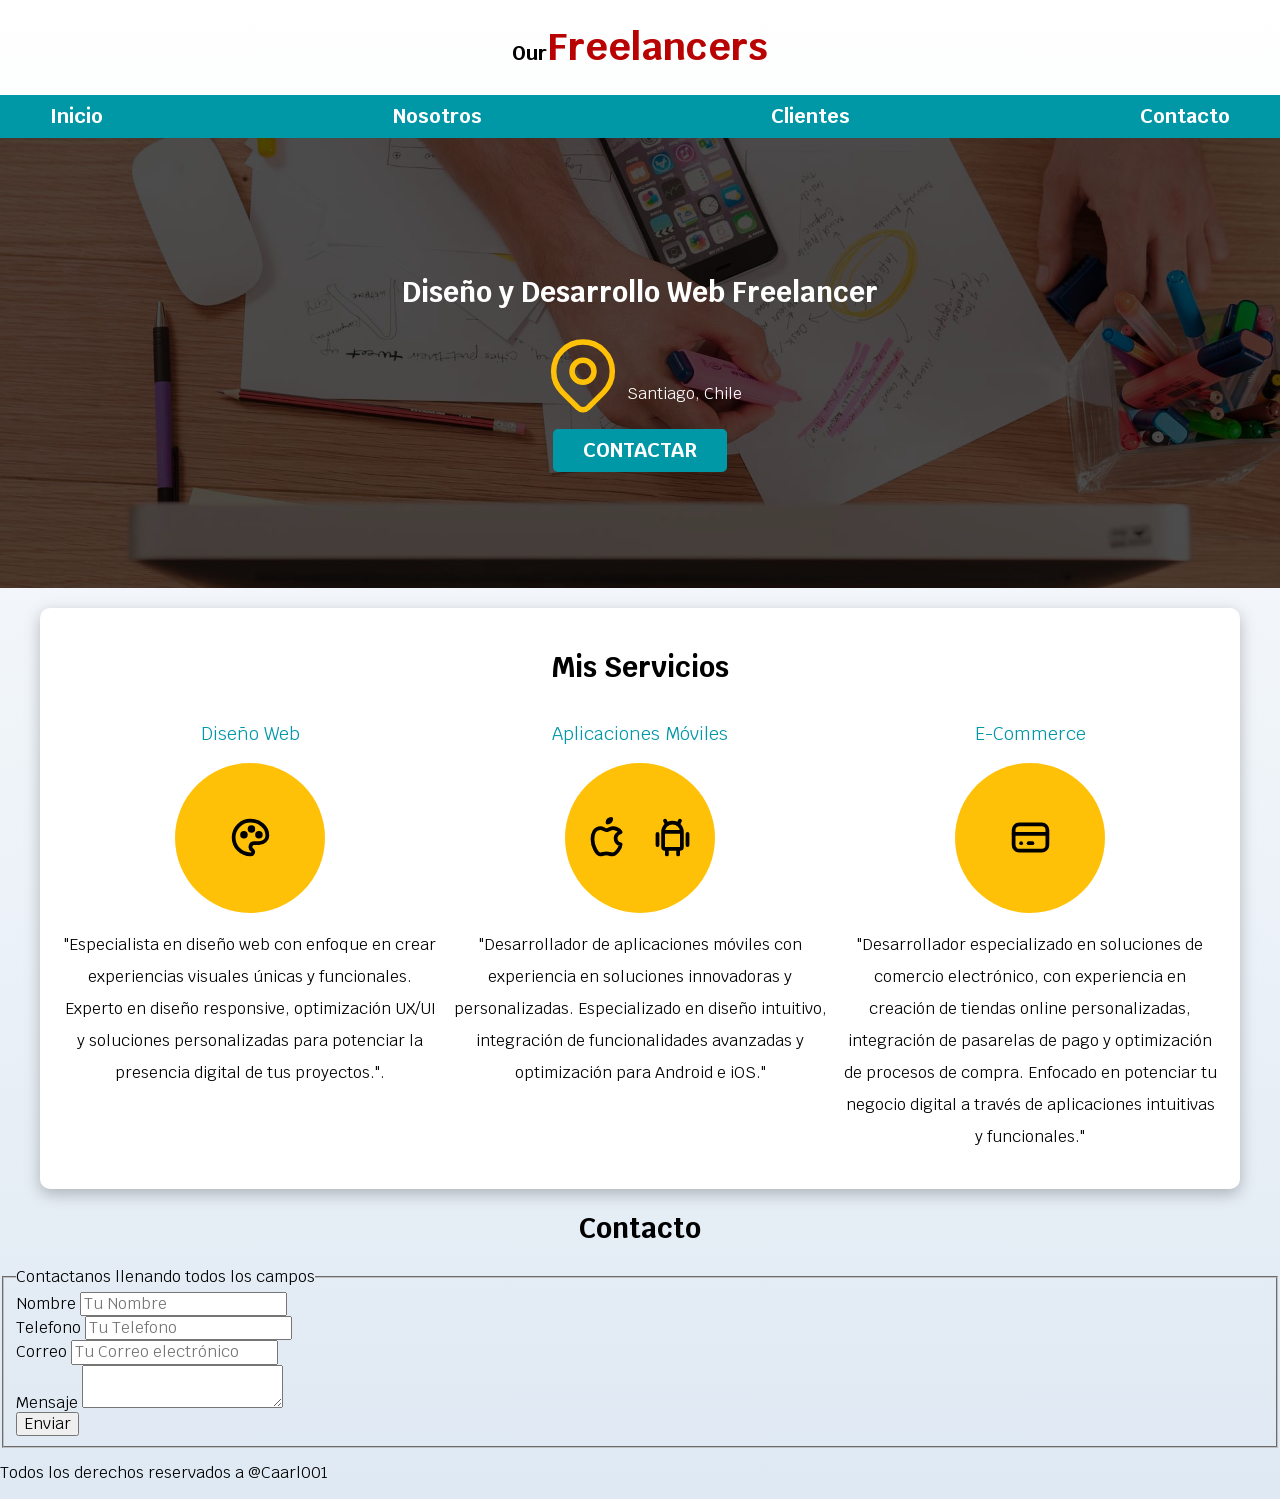
==== commit bc5576c5: "Termiando los servicios" ====
--- a/index.html
+++ b/index.html
@@ -29,39 +29,41 @@
     <section class="hero">
         <div class="contenido-hero"> 
             <h2>Diseño y Desarrollo Web Freelancer</h2>
-            <div class="ubicacion">
-            
-                <svg  xmlns="http://www.w3.org/2000/svg"  width="88"  height="88"  viewBox="0 0 24 24"  fill="none"  stroke="#ffc107"  stroke-width="1.5"
-                    stroke-linecap="round"  stroke-linejoin="round"  class="icon icon-tabler icons-tabler-outline icon-tabler-map-pin"><path stroke="none" d="M0 0h24v24H0z" fill="none"/><path d="M9 11a3 3 0 1 0 6 0a3 3 0 0 0 -6 0" /><path d="M17.657 16.657l-4.243 4.243a2 2 0 0 1 -2.827 0l-4.244 -4.243a8 8 0 1 1 11.314 0z" />
-                </svg>
-                <p>Santiago, Chile</p>
-            </div>
-
-            <a class="boton" href="#">Contactar</a>
-        </div>
-        
+                <div class="ubicacion">
+                    <svg  xmlns="http://www.w3.org/2000/svg"  width="88"  height="88"  viewBox="0 0 24 24"  fill="none"  stroke="#ffc107"  stroke-width="1.5"
+                    stroke-linecap="round"  stroke-linejoin="round"  class="icon icon-tabler icons-tabler-outline icon-tabler-map-pin"><path stroke="none" d="M0 0h24v24H0z" fill="none"/><path d="M9 11a3 3 0 1 0 6 0a3 3 0 0 0 -6 0" /><path d="M17.657 16.657l-4.243 4.243a2 2 0 0 1 -2.827 0l-4.244 -4.243a8 8 0 1 1 11.314 0z" /></svg> 
+                    <p>Santiago, Chile</p>
+                </div>
+                <a class="boton" href="#">Contactar</a>
+        </div>  
     </section>
     
     <main class="contenedor sombra">
         <h2>Mis Servicios</h2>
         
         <div class="servicios">
-            <section>
+            <section class="servicio"">
             <h3>Diseño Web</h3>
+            <div class="iconos">
                     <svg  xmlns="http://www.w3.org/2000/svg"  width="45"  height="45"  viewBox="0 0 24 24"  fill="none"  stroke="currentColor"  stroke-width="2"  stroke-linecap="round"  stroke-linejoin="round"  class="icon icon-tabler icons-tabler-outline icon-tabler-palette"><path stroke="none" d="M0 0h24v24H0z" fill="none"/><path d="M12 21a9 9 0 0 1 0 -18c4.97 0 9 3.582 9 8c0 1.06 -.474 2.078 -1.318 2.828c-.844 .75 -1.989 1.172 -3.182 1.172h-2.5a2 2 0 0 0 -1 3.75a1.3 1.3 0 0 1 -1 2.25" /><path d="M8.5 10.5m-1 0a1 1 0 1 0 2 0a1 1 0 1 0 -2 0" /><path d="M12.5 7.5m-1 0a1 1 0 1 0 2 0a1 1 0 1 0 -2 0" /><path d="M16.5 10.5m-1 0a1 1 0 1 0 2 0a1 1 0 1 0 -2 0" /></svg>
+            </div>
                     <p>"Especialista en diseño web con enfoque en crear experiencias visuales únicas y funcionales. Experto en diseño responsive, optimización UX/UI y soluciones personalizadas para potenciar la presencia digital de tus proyectos.".</p>
             </section>
             
-            <section>
-            <h3>Aplicaciones Móviles</h3>
+            <section class="servicio">
+                <h3>Aplicaciones Móviles</h3>
+                <div class="iconos">
                     <svg  xmlns="http://www.w3.org/2000/svg"  width="45"  height="45"  viewBox="0 0 24 24"  fill="none"  stroke="currentColor"  stroke-width="2"  stroke-linecap="round"  stroke-linejoin="round"  class="icon icon-tabler icons-tabler-outline icon-tabler-brand-apple"><path stroke="none" d="M0 0h24v24H0z" fill="none"/><path d="M8.286 7.008c-3.216 0 -4.286 3.23 -4.286 5.92c0 3.229 2.143 8.072 4.286 8.072c1.165 -.05 1.799 -.538 3.214 -.538c1.406 0 1.607 .538 3.214 .538s4.286 -3.229 4.286 -5.381c-.03 -.011 -2.649 -.434 -2.679 -3.23c-.02 -2.335 2.589 -3.179 2.679 -3.228c-1.096 -1.606 -3.162 -2.113 -3.75 -2.153c-1.535 -.12 -3.032 1.077 -3.75 1.077c-.729 0 -2.036 -1.077 -3.214 -1.077z" /><path d="M12 4a2 2 0 0 0 2 -2a2 2 0 0 0 -2 2" /></svg>
                     <svg  xmlns="http://www.w3.org/2000/svg"  width="45"  height="45"  viewBox="0 0 24 24"  fill="none"  stroke="currentColor"   stroke-width="2"  stroke-linecap="round"  stroke-linejoin="round"  class="icon icon-tabler icons-tabler-outline icon-tabler-brand-android"><path stroke="none" d="M0 0h24v24H0z" fill="none"/><path d="M4 10l0 6" /><path d="M20 10l0 6" /><path d="M7 9h10v8a1 1 0 0 1 -1 1h-8a1 1 0 0 1 -1 -1v-8a5 5 0 0 1 10 0" /><path d="M8 3l1 2" /><path d="M16 3l-1 2" /><path d="M9 18l0 3" /><path d="M15 18l0 3" /></svg> 
+                </div>
                     <p>"Desarrollador de aplicaciones móviles con experiencia en soluciones innovadoras y personalizadas. Especializado en diseño intuitivo, integración de funcionalidades avanzadas y optimización para Android e iOS."</p>
             </section>
 
-            <section>       
+            <section class="servicio">       
             <h3>E-Commerce</h3>
-                    <svg  xmlns="http://www.w3.org/2000/svg"  width="45"  height="45"  viewBox="0 0 24 24"  fill="none"  stroke="currentColor"   stroke-width="2"  stroke-linecap="round"  stroke-linejoin="round"  class="icon icon-tabler icons-tabler-outline icon-tabler-credit-card"><path stroke="none" d="M0 0h24v24H0z" fill="none"/><path d="M3 5m0 3a3 3 0 0 1 3 -3h12a3 3 0 0 1 3 3v8a3 3 0 0 1 -3 3h-12a3 3 0 0 1 -3 -3z" /><path d="M3 10l18 0" /><path d="M7 15l.01 0" /><path d="M11 15l2 0" /></svg>
+            <div class="iconos">
+                <svg  xmlns="http://www.w3.org/2000/svg"  width="45"  height="45"  viewBox="0 0 24 24"  fill="none"  stroke="currentColor"   stroke-width="2"  stroke-linecap="round"  stroke-linejoin="round"  class="icon icon-tabler icons-tabler-outline icon-tabler-credit-card"><path stroke="none" d="M0 0h24v24H0z" fill="none"/><path d="M3 5m0 3a3 3 0 0 1 3 -3h12a3 3 0 0 1 3 3v8a3 3 0 0 1 -3 3h-12a3 3 0 0 1 -3 -3z" /><path d="M3 10l18 0" /><path d="M7 15l.01 0" /><path d="M11 15l2 0" /></svg>
+            </div>
                     <p>"Desarrollador especializado en soluciones de comercio electrónico, con experiencia en creación de tiendas online personalizadas, integración de pasarelas de pago y optimización de procesos de compra. Enfocado en potenciar tu negocio digital a través de aplicaciones intuitivas y funcionales."</p> 
             </section>  
         </div><!-- CIERRE CLASE: .servicios  -->
--- a/css/style.css
+++ b/css/style.css
@@ -145,5 +145,28 @@
    .servicios {
     display: grid;
     grid-template-columns: repeat(3, 1fr) ;
+    column-gap: 1rem;
    }
 }
+.servicio { 
+    display: flex;
+    flex-direction: column;
+    align-items: center;
+}
+.servicio h3 {
+    color: var(--secundario);
+    font-weight: normal;
+}
+.servicio p {
+    line-height: 2;
+    text-align: center;
+}
+.servicio .iconos {
+    height: 15rem;
+    width: 15rem;
+    background-color: var(--primario);
+    border-radius: 50%;
+    display: flex;
+    justify-content: space-evenly;
+    align-items: center;
+}
--- a/css/style.css
+++ b/css/style.css
@@ -145,5 +145,28 @@
    .servicios {
     display: grid;
     grid-template-columns: repeat(3, 1fr) ;
+    column-gap: 1rem;
    }
 }
+.servicio { 
+    display: flex;
+    flex-direction: column;
+    align-items: center;
+}
+.servicio h3 {
+    color: var(--secundario);
+    font-weight: normal;
+}
+.servicio p {
+    line-height: 2;
+    text-align: center;
+}
+.servicio .iconos {
+    height: 15rem;
+    width: 15rem;
+    background-color: var(--primario);
+    border-radius: 50%;
+    display: flex;
+    justify-content: space-evenly;
+    align-items: center;
+}
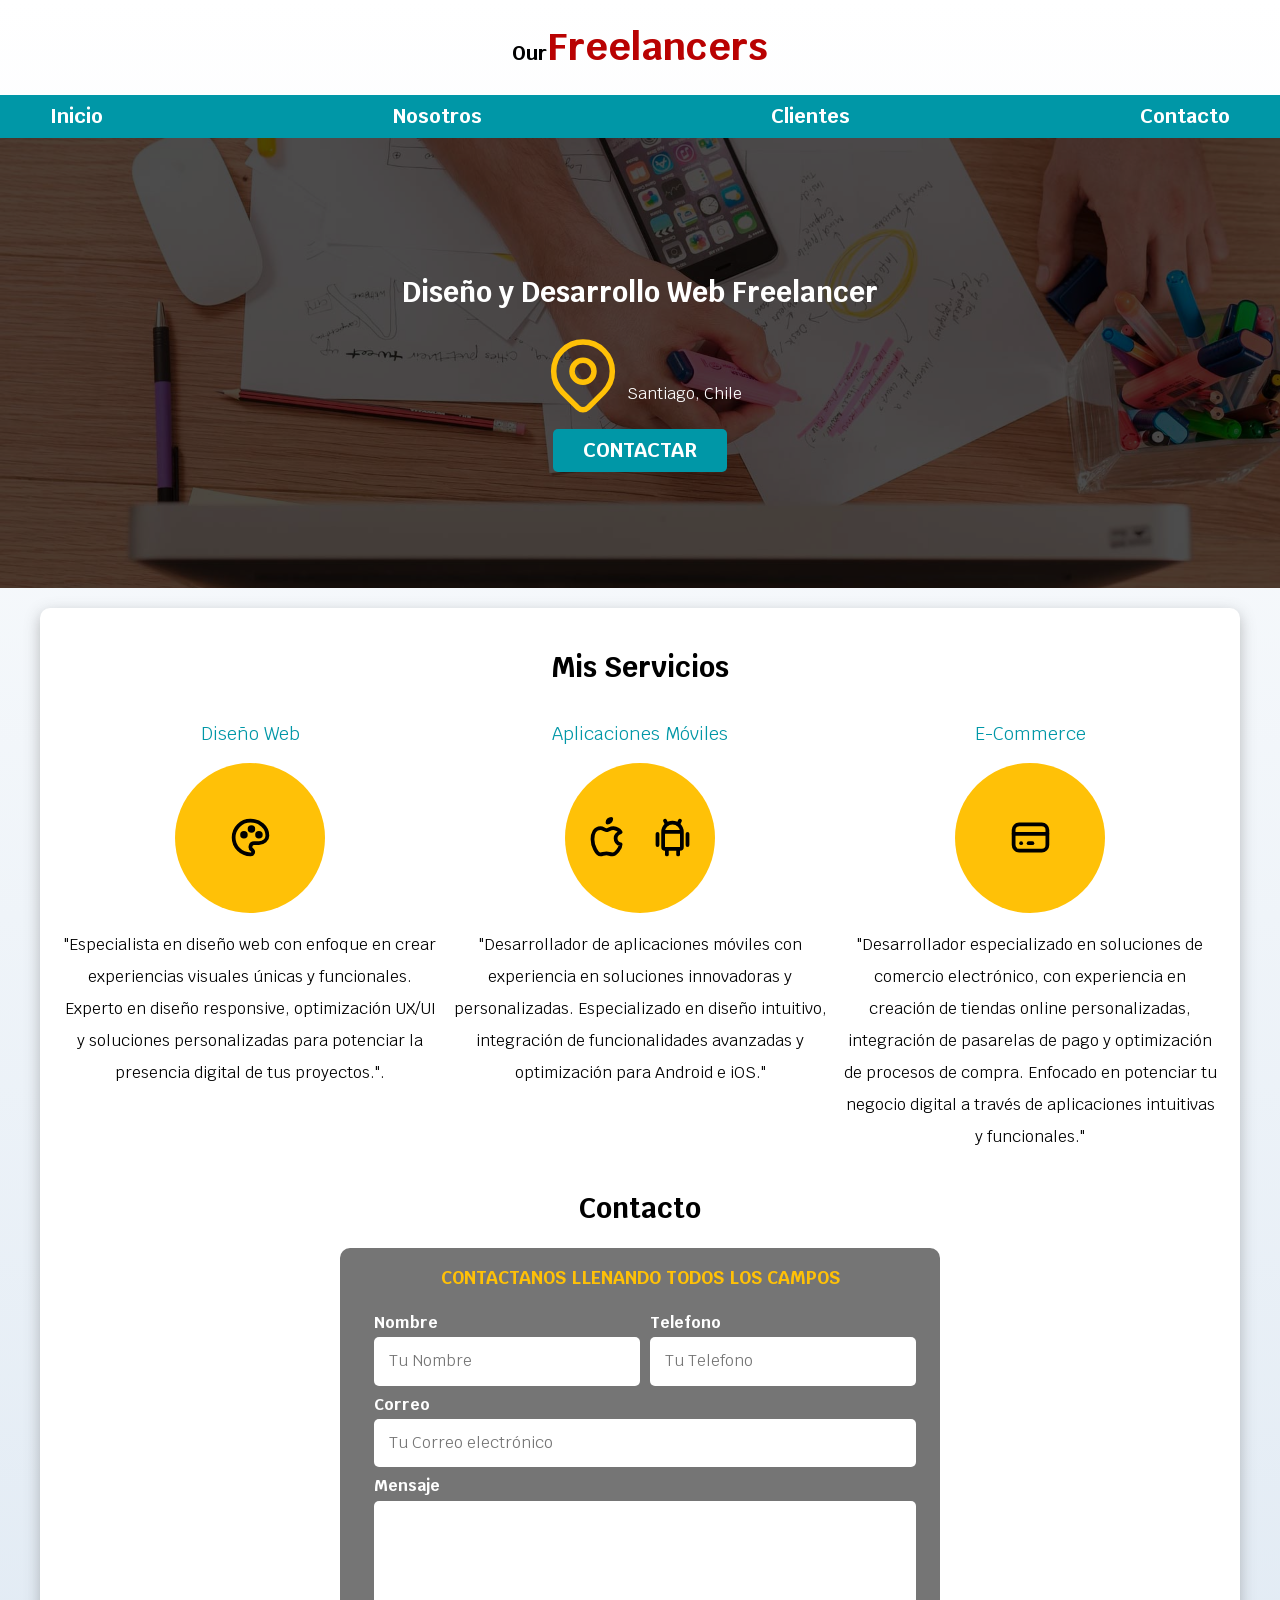
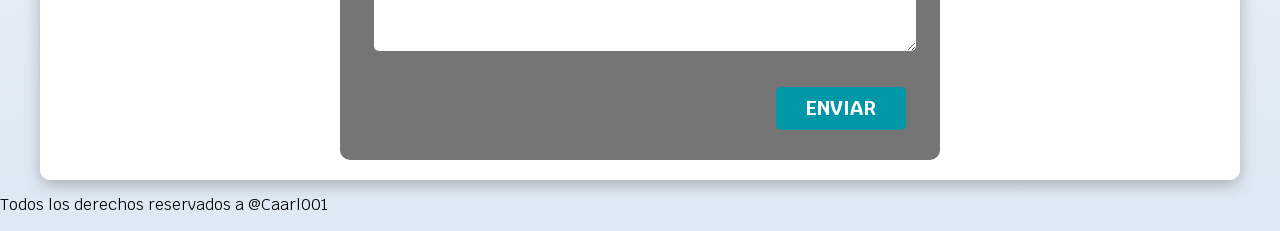
==== commit c40d1f47: "Creacion del css del formulario y orden de los input" ====
--- a/index.html
+++ b/index.html
@@ -39,71 +39,71 @@
     </section>
     
     <main class="contenedor sombra">
-        <h2>Mis Servicios</h2>
-        
-        <div class="servicios">
-            <section class="servicio"">
-            <h3>Diseño Web</h3>
-            <div class="iconos">
-                    <svg  xmlns="http://www.w3.org/2000/svg"  width="45"  height="45"  viewBox="0 0 24 24"  fill="none"  stroke="currentColor"  stroke-width="2"  stroke-linecap="round"  stroke-linejoin="round"  class="icon icon-tabler icons-tabler-outline icon-tabler-palette"><path stroke="none" d="M0 0h24v24H0z" fill="none"/><path d="M12 21a9 9 0 0 1 0 -18c4.97 0 9 3.582 9 8c0 1.06 -.474 2.078 -1.318 2.828c-.844 .75 -1.989 1.172 -3.182 1.172h-2.5a2 2 0 0 0 -1 3.75a1.3 1.3 0 0 1 -1 2.25" /><path d="M8.5 10.5m-1 0a1 1 0 1 0 2 0a1 1 0 1 0 -2 0" /><path d="M12.5 7.5m-1 0a1 1 0 1 0 2 0a1 1 0 1 0 -2 0" /><path d="M16.5 10.5m-1 0a1 1 0 1 0 2 0a1 1 0 1 0 -2 0" /></svg>
-            </div>
-                    <p>"Especialista en diseño web con enfoque en crear experiencias visuales únicas y funcionales. Experto en diseño responsive, optimización UX/UI y soluciones personalizadas para potenciar la presencia digital de tus proyectos.".</p>
-            </section>
+            <h2>Mis Servicios</h2>
             
-            <section class="servicio">
-                <h3>Aplicaciones Móviles</h3>
+            <div class="servicios">
+                <section class="servicio"">
+                <h3>Diseño Web</h3>
                 <div class="iconos">
-                    <svg  xmlns="http://www.w3.org/2000/svg"  width="45"  height="45"  viewBox="0 0 24 24"  fill="none"  stroke="currentColor"  stroke-width="2"  stroke-linecap="round"  stroke-linejoin="round"  class="icon icon-tabler icons-tabler-outline icon-tabler-brand-apple"><path stroke="none" d="M0 0h24v24H0z" fill="none"/><path d="M8.286 7.008c-3.216 0 -4.286 3.23 -4.286 5.92c0 3.229 2.143 8.072 4.286 8.072c1.165 -.05 1.799 -.538 3.214 -.538c1.406 0 1.607 .538 3.214 .538s4.286 -3.229 4.286 -5.381c-.03 -.011 -2.649 -.434 -2.679 -3.23c-.02 -2.335 2.589 -3.179 2.679 -3.228c-1.096 -1.606 -3.162 -2.113 -3.75 -2.153c-1.535 -.12 -3.032 1.077 -3.75 1.077c-.729 0 -2.036 -1.077 -3.214 -1.077z" /><path d="M12 4a2 2 0 0 0 2 -2a2 2 0 0 0 -2 2" /></svg>
-                    <svg  xmlns="http://www.w3.org/2000/svg"  width="45"  height="45"  viewBox="0 0 24 24"  fill="none"  stroke="currentColor"   stroke-width="2"  stroke-linecap="round"  stroke-linejoin="round"  class="icon icon-tabler icons-tabler-outline icon-tabler-brand-android"><path stroke="none" d="M0 0h24v24H0z" fill="none"/><path d="M4 10l0 6" /><path d="M20 10l0 6" /><path d="M7 9h10v8a1 1 0 0 1 -1 1h-8a1 1 0 0 1 -1 -1v-8a5 5 0 0 1 10 0" /><path d="M8 3l1 2" /><path d="M16 3l-1 2" /><path d="M9 18l0 3" /><path d="M15 18l0 3" /></svg> 
+                        <svg  xmlns="http://www.w3.org/2000/svg"  width="45"  height="45"  viewBox="0 0 24 24"  fill="none"  stroke="currentColor"  stroke-width="2"  stroke-linecap="round"  stroke-linejoin="round"  class="icon icon-tabler icons-tabler-outline icon-tabler-palette"><path stroke="none" d="M0 0h24v24H0z" fill="none"/><path d="M12 21a9 9 0 0 1 0 -18c4.97 0 9 3.582 9 8c0 1.06 -.474 2.078 -1.318 2.828c-.844 .75 -1.989 1.172 -3.182 1.172h-2.5a2 2 0 0 0 -1 3.75a1.3 1.3 0 0 1 -1 2.25" /><path d="M8.5 10.5m-1 0a1 1 0 1 0 2 0a1 1 0 1 0 -2 0" /><path d="M12.5 7.5m-1 0a1 1 0 1 0 2 0a1 1 0 1 0 -2 0" /><path d="M16.5 10.5m-1 0a1 1 0 1 0 2 0a1 1 0 1 0 -2 0" /></svg>
                 </div>
-                    <p>"Desarrollador de aplicaciones móviles con experiencia en soluciones innovadoras y personalizadas. Especializado en diseño intuitivo, integración de funcionalidades avanzadas y optimización para Android e iOS."</p>
-            </section>
+                        <p>"Especialista en diseño web con enfoque en crear experiencias visuales únicas y funcionales. Experto en diseño responsive, optimización UX/UI y soluciones personalizadas para potenciar la presencia digital de tus proyectos.".</p>
+                </section>
+                
+                <section class="servicio">
+                    <h3>Aplicaciones Móviles</h3>
+                    <div class="iconos">
+                        <svg  xmlns="http://www.w3.org/2000/svg"  width="45"  height="45"  viewBox="0 0 24 24"  fill="none"  stroke="currentColor"  stroke-width="2"  stroke-linecap="round"  stroke-linejoin="round"  class="icon icon-tabler icons-tabler-outline icon-tabler-brand-apple"><path stroke="none" d="M0 0h24v24H0z" fill="none"/><path d="M8.286 7.008c-3.216 0 -4.286 3.23 -4.286 5.92c0 3.229 2.143 8.072 4.286 8.072c1.165 -.05 1.799 -.538 3.214 -.538c1.406 0 1.607 .538 3.214 .538s4.286 -3.229 4.286 -5.381c-.03 -.011 -2.649 -.434 -2.679 -3.23c-.02 -2.335 2.589 -3.179 2.679 -3.228c-1.096 -1.606 -3.162 -2.113 -3.75 -2.153c-1.535 -.12 -3.032 1.077 -3.75 1.077c-.729 0 -2.036 -1.077 -3.214 -1.077z" /><path d="M12 4a2 2 0 0 0 2 -2a2 2 0 0 0 -2 2" /></svg>
+                        <svg  xmlns="http://www.w3.org/2000/svg"  width="45"  height="45"  viewBox="0 0 24 24"  fill="none"  stroke="currentColor"   stroke-width="2"  stroke-linecap="round"  stroke-linejoin="round"  class="icon icon-tabler icons-tabler-outline icon-tabler-brand-android"><path stroke="none" d="M0 0h24v24H0z" fill="none"/><path d="M4 10l0 6" /><path d="M20 10l0 6" /><path d="M7 9h10v8a1 1 0 0 1 -1 1h-8a1 1 0 0 1 -1 -1v-8a5 5 0 0 1 10 0" /><path d="M8 3l1 2" /><path d="M16 3l-1 2" /><path d="M9 18l0 3" /><path d="M15 18l0 3" /></svg> 
+                    </div>
+                        <p>"Desarrollador de aplicaciones móviles con experiencia en soluciones innovadoras y personalizadas. Especializado en diseño intuitivo, integración de funcionalidades avanzadas y optimización para Android e iOS."</p>
+                </section>
 
-            <section class="servicio">       
-            <h3>E-Commerce</h3>
-            <div class="iconos">
-                <svg  xmlns="http://www.w3.org/2000/svg"  width="45"  height="45"  viewBox="0 0 24 24"  fill="none"  stroke="currentColor"   stroke-width="2"  stroke-linecap="round"  stroke-linejoin="round"  class="icon icon-tabler icons-tabler-outline icon-tabler-credit-card"><path stroke="none" d="M0 0h24v24H0z" fill="none"/><path d="M3 5m0 3a3 3 0 0 1 3 -3h12a3 3 0 0 1 3 3v8a3 3 0 0 1 -3 3h-12a3 3 0 0 1 -3 -3z" /><path d="M3 10l18 0" /><path d="M7 15l.01 0" /><path d="M11 15l2 0" /></svg>
-            </div>
-                    <p>"Desarrollador especializado en soluciones de comercio electrónico, con experiencia en creación de tiendas online personalizadas, integración de pasarelas de pago y optimización de procesos de compra. Enfocado en potenciar tu negocio digital a través de aplicaciones intuitivas y funcionales."</p> 
-            </section>  
-        </div><!-- CIERRE CLASE: .servicios  -->
+                <section class="servicio">       
+                <h3>E-Commerce</h3>
+                <div class="iconos">
+                    <svg  xmlns="http://www.w3.org/2000/svg"  width="45"  height="45"  viewBox="0 0 24 24"  fill="none"  stroke="currentColor"   stroke-width="2"  stroke-linecap="round"  stroke-linejoin="round"  class="icon icon-tabler icons-tabler-outline icon-tabler-credit-card"><path stroke="none" d="M0 0h24v24H0z" fill="none"/><path d="M3 5m0 3a3 3 0 0 1 3 -3h12a3 3 0 0 1 3 3v8a3 3 0 0 1 -3 3h-12a3 3 0 0 1 -3 -3z" /><path d="M3 10l18 0" /><path d="M7 15l.01 0" /><path d="M11 15l2 0" /></svg>
+                </div>
+                        <p>"Desarrollador especializado en soluciones de comercio electrónico, con experiencia en creación de tiendas online personalizadas, integración de pasarelas de pago y optimización de procesos de compra. Enfocado en potenciar tu negocio digital a través de aplicaciones intuitivas y funcionales."</p> 
+                </section>  
+            </div><!-- CIERRE CLASE: .servicios  -->
+        <section>
+            <h2>Contacto</h2> 
+
+            <form class="formulario">
+                <fieldset>
+                    <legend>Contactanos llenando todos los campos</legend>
+                    <div class="contenedor-campos">
+                        <div class="campo">
+                            <label>Nombre</label>
+                            <input class="input-text" type="text" placeholder="Tu Nombre">
+                        </div> 
+
+                        <div class="campo">   
+                            <label>Telefono</label>
+                            <input class="input-text" type="tel" placeholder="Tu Telefono">
+                        </div>
+
+                        <div class="campo">
+                            <label>Correo</label>
+                            <input class="input-text" type="email" placeholder="Tu Correo electrónico">
+                        </div>
+                        
+                        <div class="campo">
+                            <label>Mensaje</label>
+                            <textarea class="input-text"></textarea>
+                        </div>
+                    </div><!-- .CONTENEDOR-CAMPOS -->
+                        
+                        <div class="alinear-derecha flex">
+                            <input class="boton w-100" type="submit" value="Enviar">
+                        </div>
+                    
+                </fieldset>
+            </form>
+        </section>
     </main>
-
-    <section>
-        <h2>Contacto</h2> 
-        <form>
-            <fieldset>
-                <legend>Contactanos llenando todos los campos</legend>
-                
-                <div>
-                    <label>Nombre</label>
-                    <input type="text" placeholder="Tu Nombre">
-                </div> 
-
-                <div>   
-                    <label>Telefono</label>
-                    <input type="tel" placeholder="Tu Telefono">
-                </div>
-
-                <div>
-                    <label>Correo</label>
-                    <input type="email" placeholder="Tu Correo electrónico">
-                </div>
-                
-                <div>
-                    <label>Mensaje</label>
-                    <textarea></textarea>
-                </div>
-                
-                <div>
-                    <input type="submit" value="Enviar">
-                </div>
-
-            </fieldset>
-        </form>
-    </section>
-
-    <footer>
+    <footer class="footer">
         <p>Todos los derechos reservados a @Caarl001</p>
     </footer>
 
--- a/css/style.css
+++ b/css/style.css
@@ -12,6 +12,7 @@
 html {
     font-size: 62.5%;
     box-sizing: border-box;/* HACK PARA BOX MODEL */
+    scroll-snap-type: y mandatory;
 }
 
 *, *:before, *:after {
@@ -35,12 +36,16 @@
     border-radius: .5rem;
     width: 90%;
     text-align: center;
+    border: none;
 
 }
 @media (min-width: 768px) {
    .boton {
     width: auto;
    }
+}
+.boton :hover {
+    cursor: pointer;
 }
 .sombra {
     -webkit-box-shadow: 0px 5px 15px 0px rgba(70,70,70,0.35);
@@ -76,7 +81,21 @@
     font-size: 2rem;
     color:black;
 }
-
+/* UTILIDADES */
+.w-100 {
+    width: 100%;
+}
+@media (min-width: 768px) {
+   .w-100 {
+    width: auto;
+   }
+}
+.flex {
+    display: flex;
+}
+.alinear-derecha {
+    justify-content: flex-end;
+}
 /* NAVEGACION PRINCIPAL */
 .contenedor {
     max-width: 120rem;
@@ -140,6 +159,10 @@
     display: flex;
     align-items: flex-end;
 }
+.servicios {
+    /* scroll-snap-align: center; */
+    /* scroll-snap-stop: always; */
+}
 /* SERVICIOS */
 @media (min-width: 768px) {
    .servicios {
@@ -170,3 +193,60 @@
     justify-content: space-evenly;
     align-items: center;
 }
+
+/* CONTACTO  */
+.formulario {
+    background-color: var(--gris);
+    width: min( 60rem, 100% );
+    margin: 0 auto;
+    padding: 2rem;
+    border-radius: 1rem;
+
+}
+.formulario fieldset {
+    border: none;
+}
+.formulario legend {
+    color: var(--primario);
+    text-align: center;
+    font-size: 1.8rem;
+    text-transform: uppercase;
+    font-weight: 700;
+    margin-bottom: 2rem;
+
+}
+@media (min-width: 768px ) {
+    .contenedor-campos {
+        display: grid;
+        grid-template-columns: 50% 50%;
+        grid-template-rows: auto auto 20rem;
+        column-gap: 1rem;
+    }
+    .campo:nth-child(3),
+    .campo:nth-child(4) {
+        grid-column: 1 / 3;
+    }
+}
+.campo {
+    margin-bottom: 1rem;
+
+}
+.campo label {
+    color: var(--blanco);
+    font-weight: bold;
+    margin-bottom: .5rem;
+    display: block;
+}
+.campo textarea {
+    height: 15rem;
+}
+.input-text {
+    width: 100%;
+    border: none;
+    padding: 1.5rem;
+    border-radius: .5rem;
+}
+/* FOOTER */
+.footer { 
+
+}
--- a/css/style.css
+++ b/css/style.css
@@ -12,6 +12,7 @@
 html {
     font-size: 62.5%;
     box-sizing: border-box;/* HACK PARA BOX MODEL */
+    scroll-snap-type: y mandatory;
 }
 
 *, *:before, *:after {
@@ -35,12 +36,16 @@
     border-radius: .5rem;
     width: 90%;
     text-align: center;
+    border: none;
 
 }
 @media (min-width: 768px) {
    .boton {
     width: auto;
    }
+}
+.boton :hover {
+    cursor: pointer;
 }
 .sombra {
     -webkit-box-shadow: 0px 5px 15px 0px rgba(70,70,70,0.35);
@@ -76,7 +81,21 @@
     font-size: 2rem;
     color:black;
 }
-
+/* UTILIDADES */
+.w-100 {
+    width: 100%;
+}
+@media (min-width: 768px) {
+   .w-100 {
+    width: auto;
+   }
+}
+.flex {
+    display: flex;
+}
+.alinear-derecha {
+    justify-content: flex-end;
+}
 /* NAVEGACION PRINCIPAL */
 .contenedor {
     max-width: 120rem;
@@ -140,6 +159,10 @@
     display: flex;
     align-items: flex-end;
 }
+.servicios {
+    /* scroll-snap-align: center; */
+    /* scroll-snap-stop: always; */
+}
 /* SERVICIOS */
 @media (min-width: 768px) {
    .servicios {
@@ -170,3 +193,60 @@
     justify-content: space-evenly;
     align-items: center;
 }
+
+/* CONTACTO  */
+.formulario {
+    background-color: var(--gris);
+    width: min( 60rem, 100% );
+    margin: 0 auto;
+    padding: 2rem;
+    border-radius: 1rem;
+
+}
+.formulario fieldset {
+    border: none;
+}
+.formulario legend {
+    color: var(--primario);
+    text-align: center;
+    font-size: 1.8rem;
+    text-transform: uppercase;
+    font-weight: 700;
+    margin-bottom: 2rem;
+
+}
+@media (min-width: 768px ) {
+    .contenedor-campos {
+        display: grid;
+        grid-template-columns: 50% 50%;
+        grid-template-rows: auto auto 20rem;
+        column-gap: 1rem;
+    }
+    .campo:nth-child(3),
+    .campo:nth-child(4) {
+        grid-column: 1 / 3;
+    }
+}
+.campo {
+    margin-bottom: 1rem;
+
+}
+.campo label {
+    color: var(--blanco);
+    font-weight: bold;
+    margin-bottom: .5rem;
+    display: block;
+}
+.campo textarea {
+    height: 15rem;
+}
+.input-text {
+    width: 100%;
+    border: none;
+    padding: 1.5rem;
+    border-radius: .5rem;
+}
+/* FOOTER */
+.footer { 
+
+}
